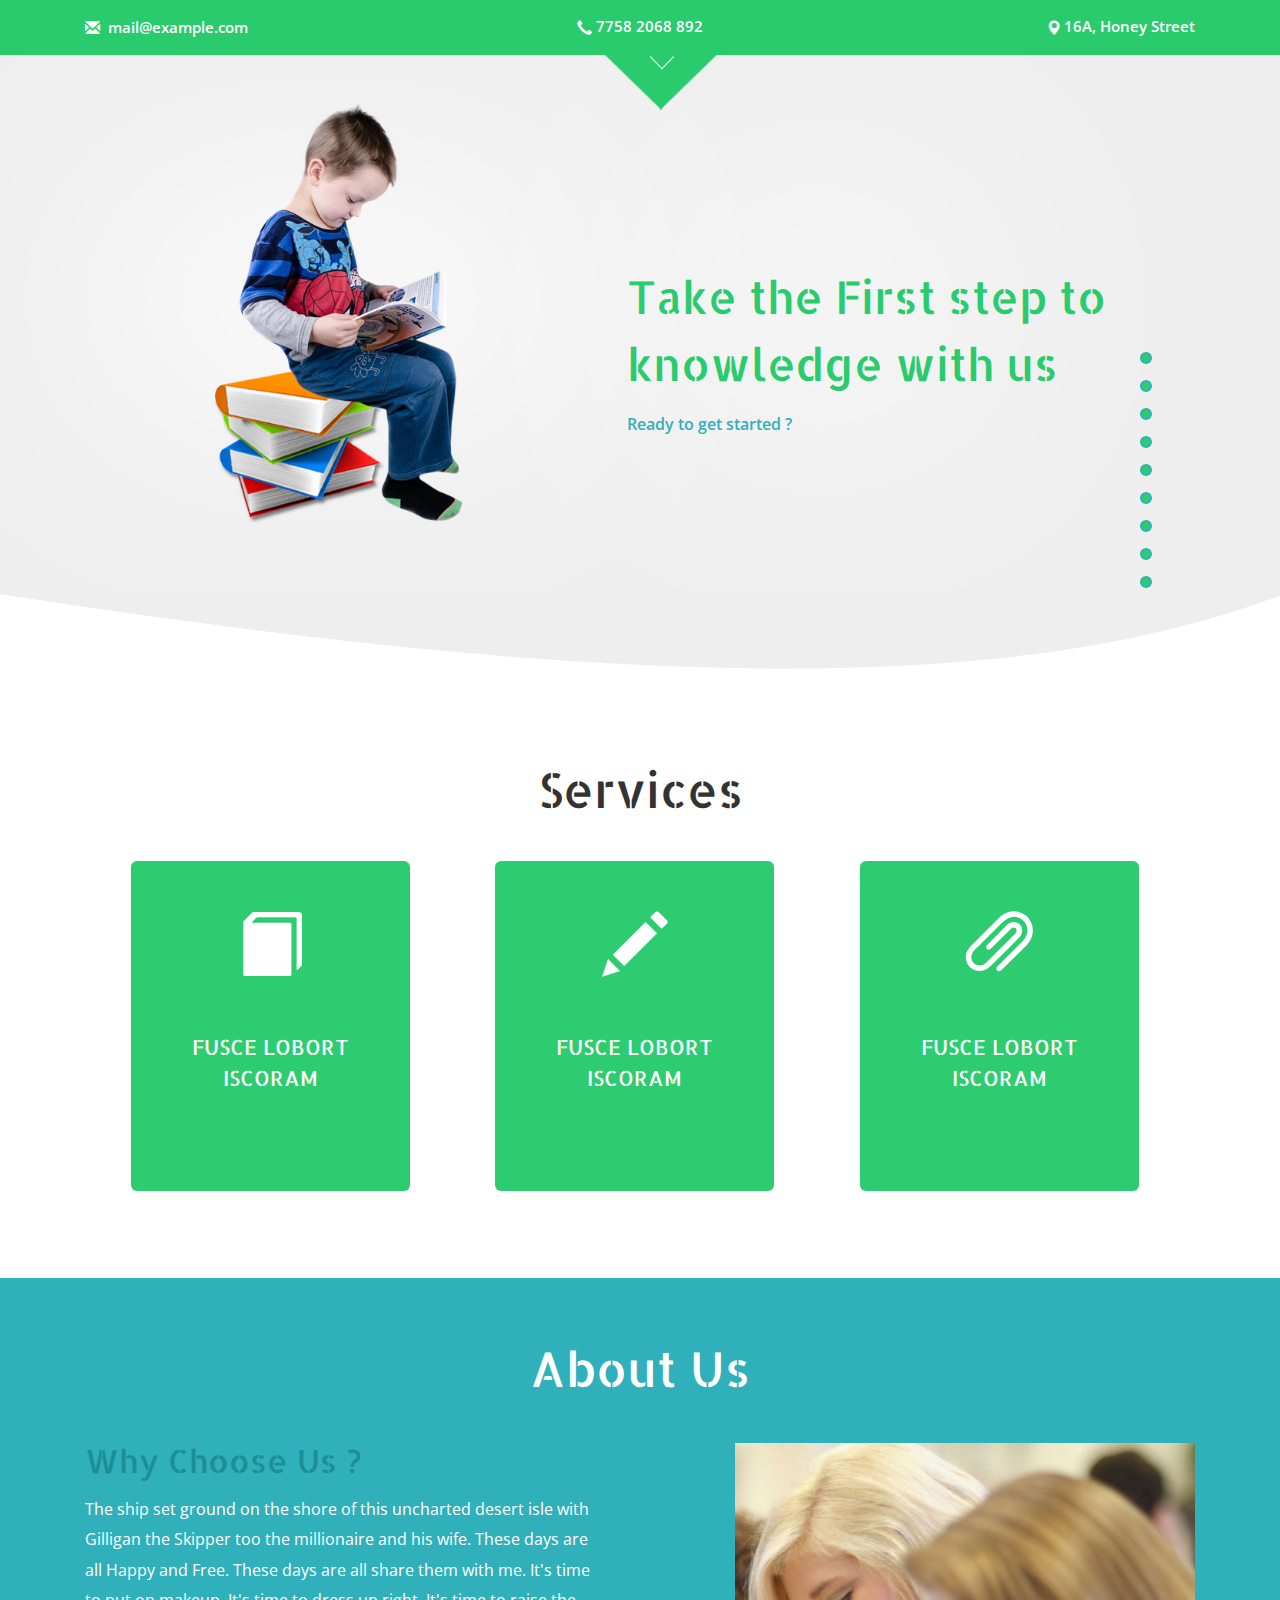
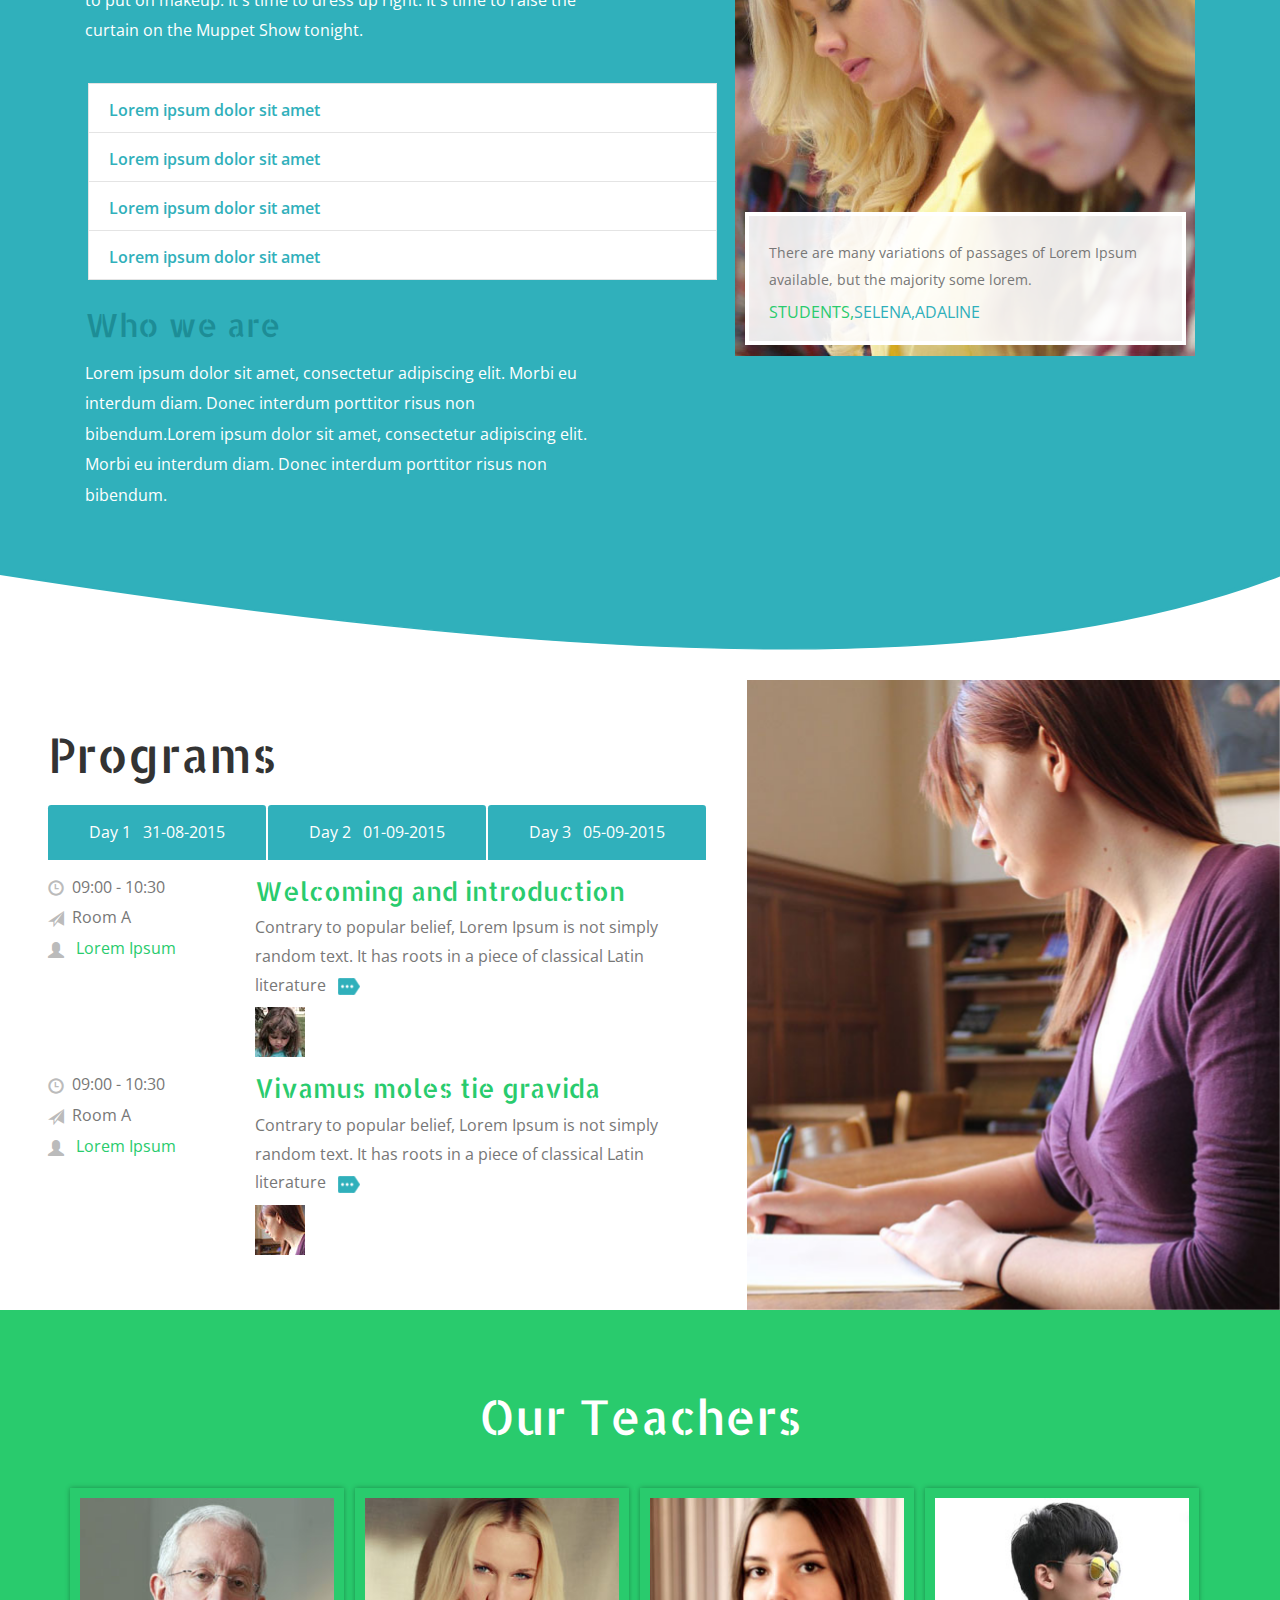
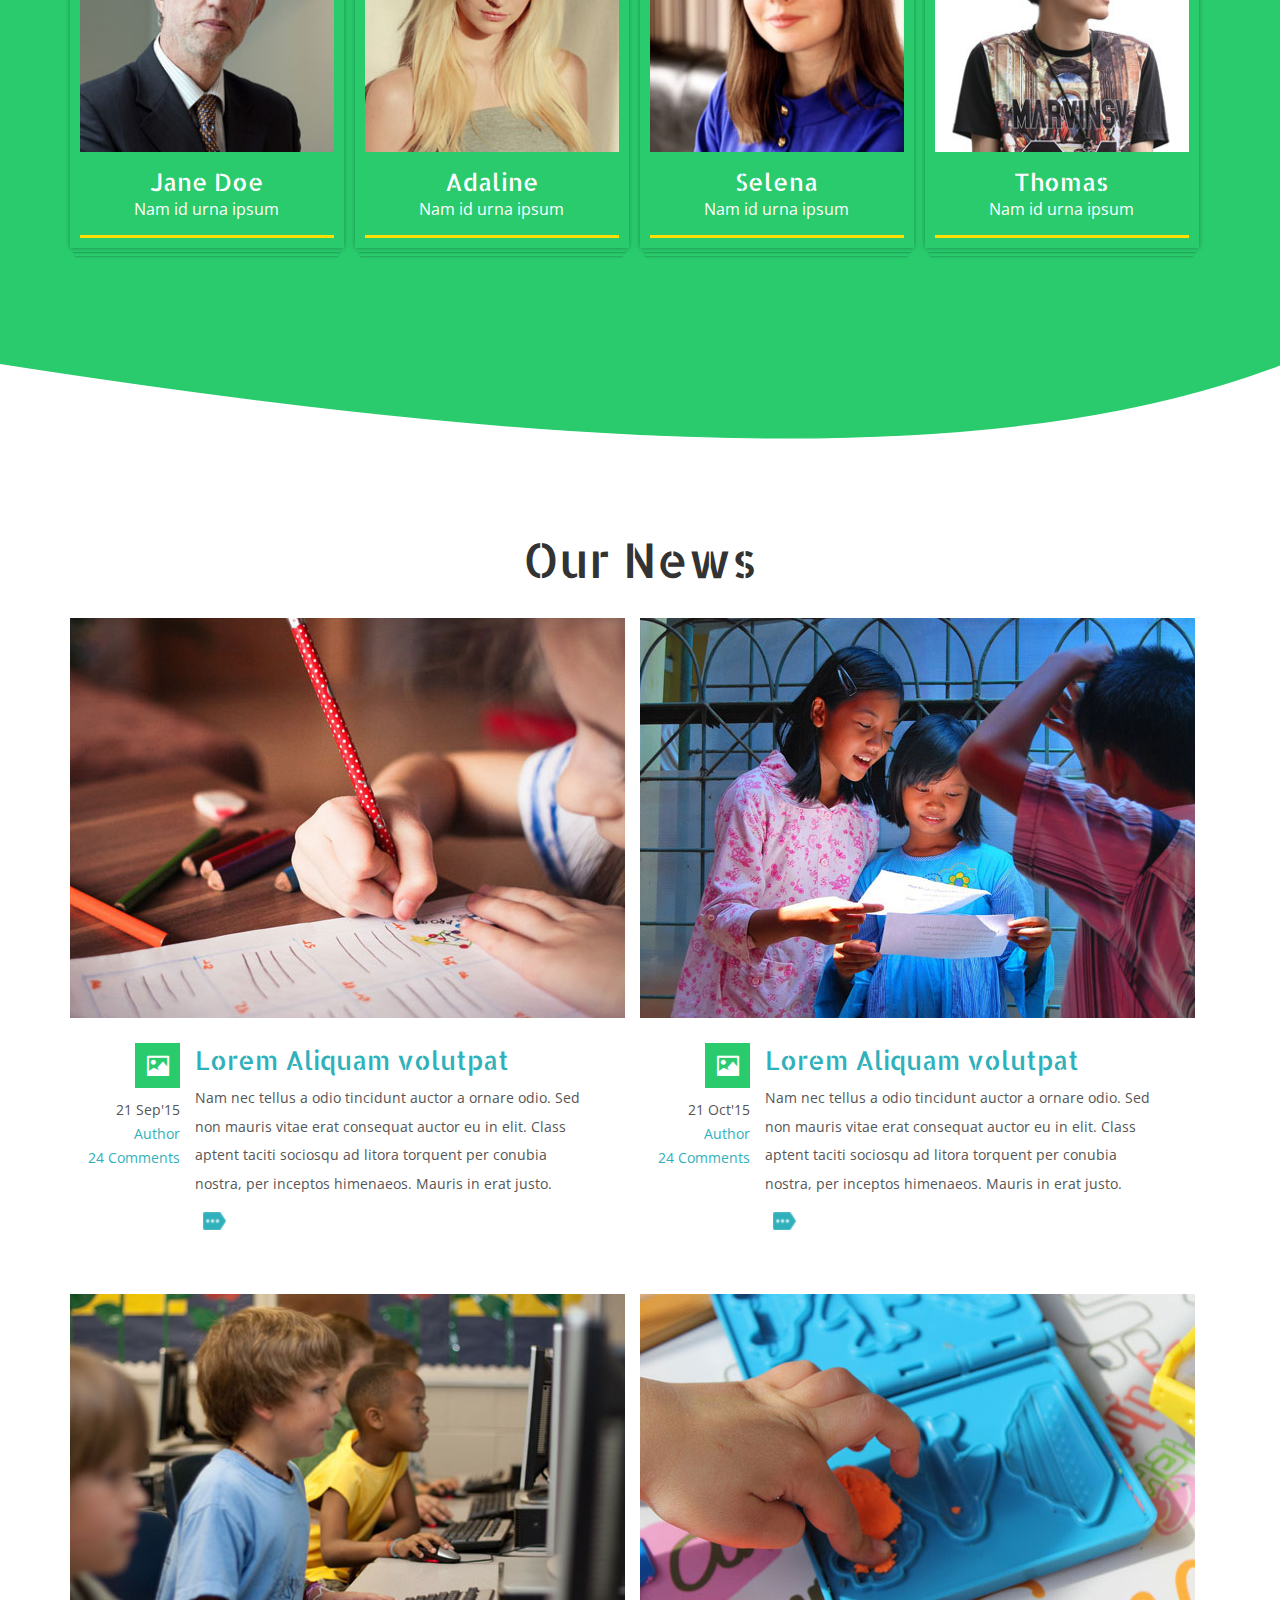
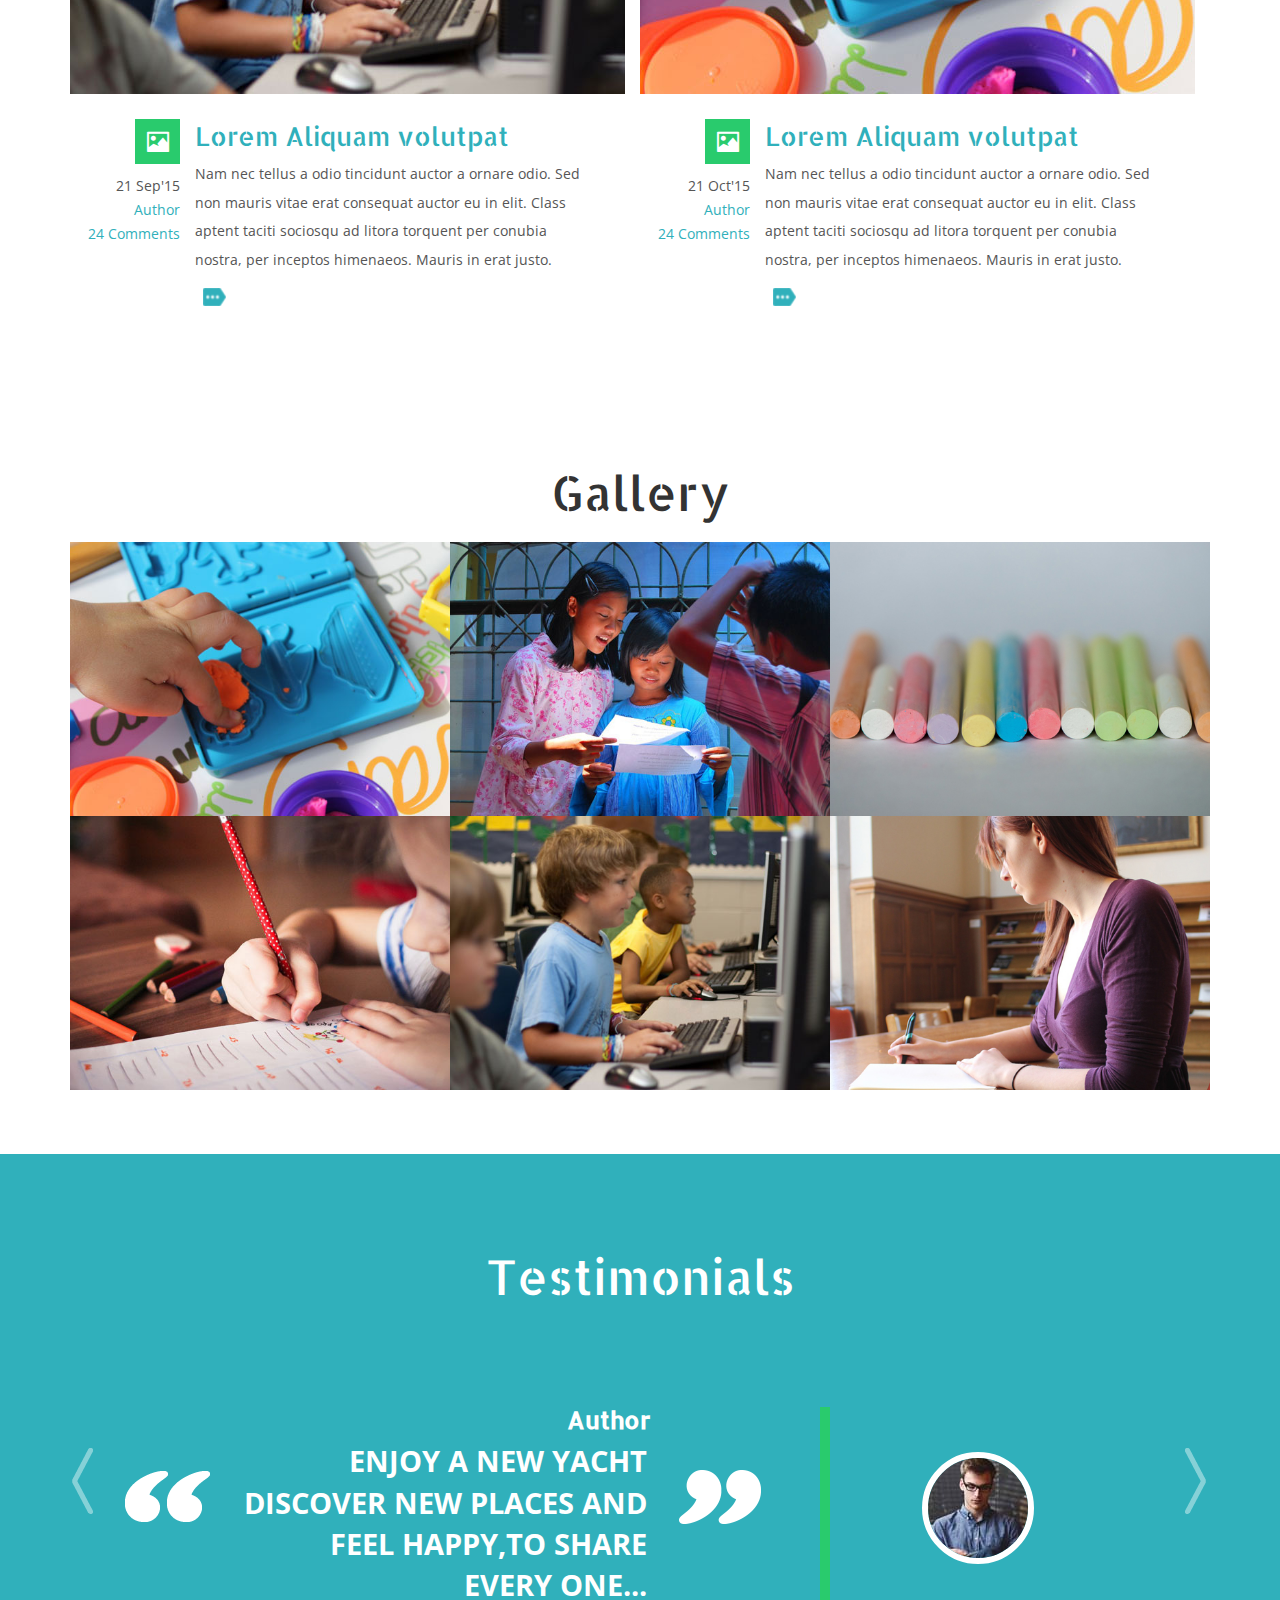
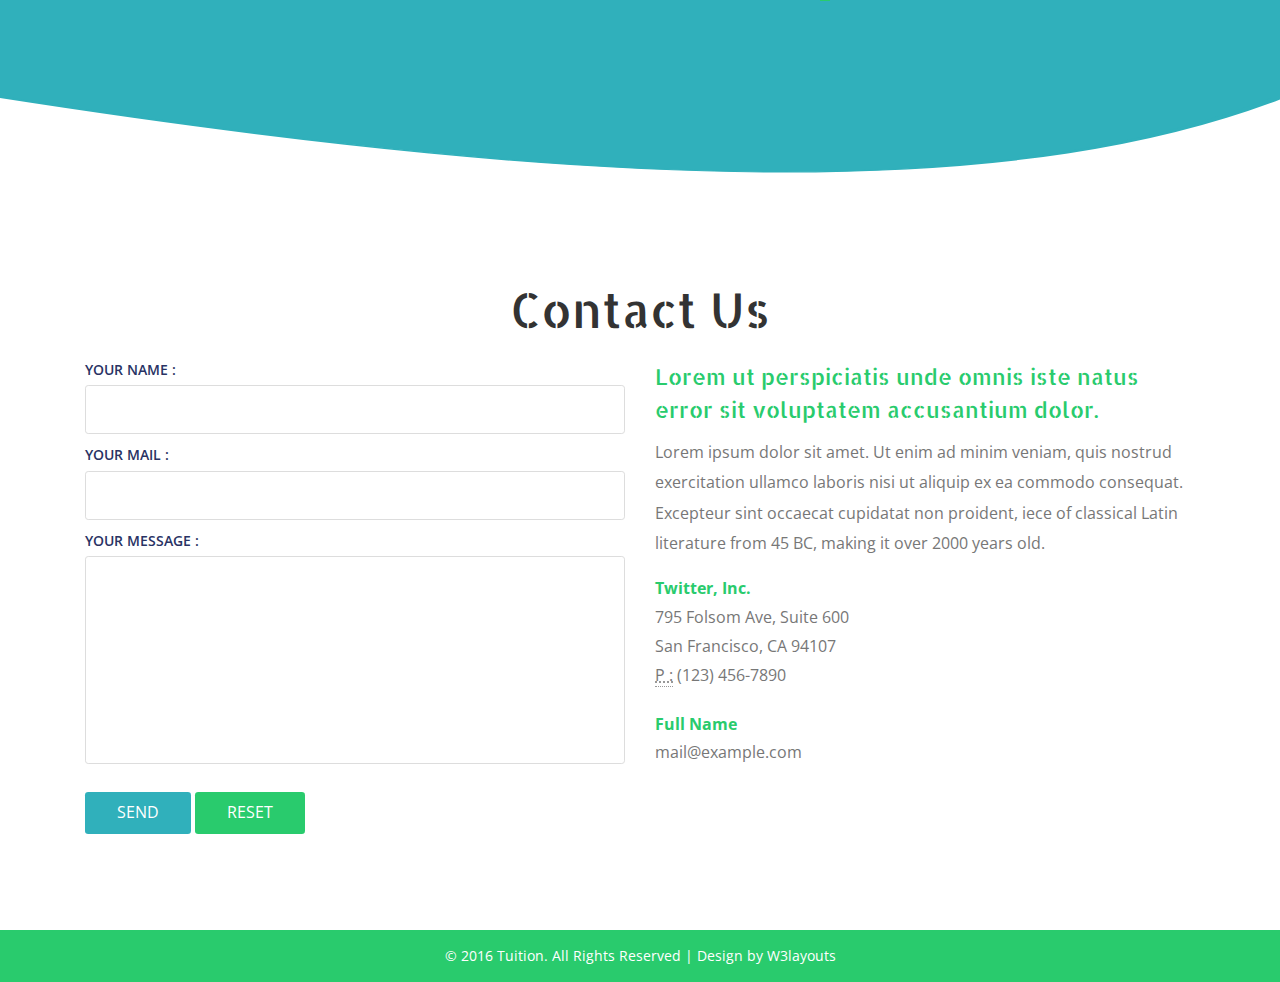
==== index.html @ 8b69f587 "Initial Commit" ====
<!--
Author: W3layouts
Author URL: http://w3layouts.com
License: Creative Commons Attribution 3.0 Unported
License URL: http://creativecommons.org/licenses/by/3.0/
-->
<!DOCTYPE HTML>
<html>
<head>
<title>Tuition a Education Category Flat Bootstrap Responsive Website Template | Home :: w3layouts</title>
<meta name="viewport" content="width=device-width, initial-scale=1">
<meta http-equiv="Content-Type" content="text/html; charset=utf-8" />
<meta name="keywords" content="Tuition Responsive web template, Bootstrap Web Templates, Flat Web Templates, Android Compatible web template, 
Smartphone Compatible web template, free webdesigns for Nokia, Samsung, LG, SonyEricsson, Motorola web design" />
<script type="application/x-javascript"> addEventListener("load", function() { setTimeout(hideURLbar, 0); }, false); function hideURLbar(){ window.scrollTo(0,1); } </script>
<link href="css/bootstrap.css" rel='stylesheet' type='text/css' />
<!-- Custom Theme files -->
<link href="css/style.css" rel='stylesheet' type='text/css' />	
<link href="css/swipebox.css" rel='stylesheet' type='text/css' />
<script src="js/jquery-1.11.1.min.js"></script>
<script src="js/bootstrap.min.js"></script>
<script type="text/javascript" src="js/move-top.js"></script>
<script type="text/javascript" src="js/easing.js"></script>
<link href='//fonts.googleapis.com/css?family=Open+Sans:400,600,700' rel='stylesheet' type='text/css'>
<!--/script-->
<script src="js/modernizr.custom.97074.js"></script>

<script type="text/javascript">
			jQuery(document).ready(function($) {
				$(".scroll").click(function(event){		
					event.preventDefault();
					$('html,body').animate({scrollTop:$(this.hash).offset().top},900);
				});
			});
</script>
	<!--script-->
<script src="js/jquery.swipebox.min.js"></script> 
					<script type="text/javascript">
						jQuery(function($) {
							$(".swipebox").swipebox();
						});
					</script>


</head>
<body>
	<!--header-->
	          <ul class="side_nav">
							<li><a class="active scroll" href="#home"></a></li>
							<li><a class="scroll" href="#services"></a></li>
								<li><a class="scroll" href="#about"></a></li>
								<li><a class="scroll" href="#program"></a></li>
								<li><a class="scroll" href="#team"></a></li>
								<li><a class="scroll" href="#new"></a></li>
								<li><a class="scroll" href="#gallery"></a></li>
								<li><a class="scroll" href="#test"></a></li>
								<li><a class="scroll" href="#contact"></a></li>
					</ul>

	<div class="header-section" id="home">
		<div class="header-top">
		     <div class="container">
			   <div class="inner-head">
			     <p class="col-md-4 mail"><i class="glyphicon glyphicon-envelope"></i><a href="mailto:info@example.com">mail@example.com</a></p>
			     <p class="col-md-4 phone"><i class="glyphicon glyphicon-earphone"></i> 7758 2068 892</p>
			     <p class="col-md-4 location"><i class="glyphicon glyphicon-map-marker"></i>16A, Honey Street</p>
				   <div class="clearfix"></div>
               </div>
             </div>
			 <div class="down"><a class="scroll" href="#about"><img src="images/down.png" alt=""/></a></div>
       </div>
			<!--logo-->
		</div>
		<!--banner-->
       <div class="banner">
			<div class="banner-top">
			   <h3>Take the First step
			   to knowledge with us </h3>
			   <a class="ready" href="#">Ready to get started ? </a>
		    </div>
	   </div>
   <svg id="curveDownColor" xmlns="http://www.w3.org/2000/svg" version="1.1" width="100%" height="100" viewBox="0 0 100 100" preserveAspectRatio="none">
				<path d="M0 0 C 50 100 80 100 100 0 Z"></path>
			</svg>
   <!--start-services-->
	<div class="services" id="services">
	 	  <div class="container">
		  <h3 class="tittle">Services </h3>
	 		<div class="box2">
	 		   <div class="col-md-4 s-1"><a href="#">
	 		   	<div class="view view-fifth">
                      <i class="glyphicon glyphicon-book"></i>
                    <div class="mask">
                        <h4>Vivamus moles tie gravida turpis</h4>
                        <p>A wonderful serenity has taken possession of my entire soul,  I enjoy with my whole heart.</p>
                         <p class="p2">A wonderful serenity has taken possession of my entire soul, I enjoy with my whole heart.</p>
                     </div>
                    <h3>Fusce lobort<br> iscoram</h3>
				    </div>
				  </a>

				</div>
		<div class="col-md-4 s-2"><a href="#">
	 		   	<div class="view view-fifth">
                      <i class="glyphicon glyphicon-pencil"></i>
                    <div class="mask">
                        <h4>Vivamus moles tie gravida turpis</h4>
                        <p>A wonderful serenity has taken possession of my entire soul,  I enjoy with my whole heart.</p>
                         <p class="p2">A wonderful serenity has taken possession of my entire soul, I enjoy with my whole heart.</p>
                     </div>
                    <h3>Fusce lobort<br> iscoram</h3>
				    </div>
				  </a>

				</div>
			  <div class="col-md-4 s-3"><a href="#">
	 		   	<div class="view view-fifth">
                     <i class="glyphicon glyphicon-paperclip"></i>
                    <div class="mask">
                        <h4>Vivamus moles tie gravida turpis</h4>
                        <p>A wonderful serenity has taken possession of my entire soul,  I enjoy with my whole heart.</p>
                         <p class="p2">A wonderful serenity has taken possession of my entire soul, I enjoy with my whole heart.</p>
                     </div>
                    <h3>Fusce lobort<br> iscoram</h3>
				    </div>
				  </a>

				</div>
				<div class="clearfix"></div>
		     </div>
	 	    </div>
	 	</div>
	<!--end-about-->
	<!--about-->
<!--about-->
	   <div class="about" id="about">
		     <div class="container">
			 	<h3 class="tittle ab">About Us</h3>
				 <div class="about-top">
				     <div class="col-md-7 info">
					    <h5>Why Choose Us ?</h5>
						  <p>The ship set ground on the shore of this uncharted desert isle with Gilligan the Skipper too the millionaire and his wife. These days are all Happy and Free. These days are all share them with me. It's time to put on makeup. It's time to dress up right. It's time to raise the curtain on the Muppet Show tonight.</p>
					     <section class="ac-container">
									<div>
										<input id="ac-1" name="accordion-1" type="checkbox" />
										<label for="ac-1">Lorem ipsum dolor sit amet</label>
										<article class="ac-small">
											<p>Well, the way they make shows is, they make one show. That show's called a pilot. Then they show that show to the people who make shows, and on the strength of that one show they decide if they're going to make more shows.</p>
										</article>
									</div>
									<div>
										<input id="ac-2" name="accordion-1" type="checkbox" />
										<label for="ac-2">Lorem ipsum dolor sit amet</label>
										<article class="ac-medium">
											<p>Like you, I used to think the world was this great place where everybody lived by the same standards I did, then some kid with a nail showed me I was living in his world, a world where chaos rules not order, a world where righteousness is not rewarded. That's Cesar's world, and if you're not willing to play by his rules, then you're gonna have to pay the price. </p>
										</article>
									</div>
									<div>
										<input id="ac-3" name="accordion-1" type="checkbox" />
										<label for="ac-3">Lorem ipsum dolor sit amet</label>
										<article class="ac-large">
											<p>You think water moves fast? You should see ice. It moves like it has a mind. Like it knows it killed the world once and got a taste for murder. After the avalanche, it took us a week to climb out. Now, I don't know exactly when we turned on each other, but I know that seven of us survived the slide... and only five made it out. Now we took an oath, that I'm breaking now. We said we'd say it was the snow that killed the other two, but it wasn't. Nature is lethal but it doesn't hold a candle to man. </p>
										</article>
									</div>
									<div>
										<input id="ac-4" name="accordion-1" type="checkbox" />
										<label for="ac-4">Lorem ipsum dolor sit amet</label>
										<article class="ac-large">
											<p>You see? It's curious. Ted did figure it out - time travel. And when we get back, we gonna tell everyone. How it's possible, how it's done, what the dangers are. But then why fifty years in the future when the spacecraft encounters a black hole does the computer call it an 'unknown entry event'? Why don't they know? If they don't know, that means we never told anyone. And if we never told anyone it means we never made it back. Hence we die down here. Just as a matter of deductive logic. </p>
										</article>
									</div>
								</section>

								<div class="ab-bottom">
								   <h5>Who we are</h5>
								   <p>Lorem ipsum dolor sit amet, consectetur adipiscing elit. Morbi eu interdum diam. Donec interdum porttitor risus non bibendum.Lorem ipsum dolor sit amet, consectetur adipiscing elit. Morbi eu interdum diam. Donec interdum porttitor risus non bibendum.</p>
								</div>
								 
					   </div>
				       <div class="col-md-5 ab-text">
					     <img src="images/ab.jpg" alt=""/>
						 <div class="quote-author-info padding5"><p>There are many variations of passages of Lorem Ipsum available, but the majority some lorem.</p>
						<div class="author-title"><span class="author-designation">Students,</span>Selena,Adaline</div>
						</div>
					   </div>
                       <div class="clearfix"></div>
					</div>
									
				 </div>
			 </div>
	<!--//about-->

			   <svg id="curveDownColor1" xmlns="http://www.w3.org/2000/svg" version="1.1" width="100%" height="100" viewBox="0 0 100 100" preserveAspectRatio="none">
				<path  d="M0 0 C 50 100 80 100 100 0 Z"></path>
			</svg>
			<!--//about-->
		<!--programs-->
 <div class="programs" id="program">
            <div class="col-md-7 grid_1_left">
              <h3 class="tittle pro">Programs</h3>
		      <div class="but_list">
		       <div class="bs-example bs-example-tabs" role="tabpanel" data-example-id="togglable-tabs">
				<ul id="myTab" class="nav nav-tabs nav-tabs1" role="tablist">
				  <li role="presentation" class="active"><a href="#home" id="home-tab" role="tab" data-toggle="tab" aria-controls="home" aria-expanded="true">Day 1&nbsp;&nbsp;&nbsp;31-08-2015</a></li>
				  <li role="presentation"><a href="#profile" role="tab" id="profile-tab" data-toggle="tab" aria-controls="profile">Day 2&nbsp;&nbsp;&nbsp;01-09-2015</a></li>
				  <li role="presentation"><a href="#profile1" role="tab" id="profile-tab1" data-toggle="tab" aria-controls="profile1">Day 3&nbsp;&nbsp;&nbsp;05-09-2015</a></li>
				</ul>
			<div id="myTabContent" class="tab-content">
			  <div role="tabpanel" class="tab-pane fade in active" id="home" aria-labelledby="home-tab">
			    <div class="events_box">
			    	<div class="event_left"><div class="event_left-item">
			    		<div class="icon_2"><i class="glyphicon glyphicon-time"></i>09:00 - 10:30</div>
			    		<div class="icon_2"><i class="glyphicon glyphicon-send"></i>Room A</div>
			    		<div class="icon_2">
			    		  <div class="speaker">
			    			  <i class="glyphicon glyphicon-user"></i>
			    			  <div class="speaker_item">
			    			     <a href="#">Lorem Ipsum</a>
			    			  </div>
			    			  <div class="clearfix"></div></div>
			    		  </div>
			    		</div>
			    	</div>
			    	<div class="event_right">
			    		  <h3><a href="#">Welcoming and introduction</a></h3>
						  <p>Contrary to popular belief, Lorem Ipsum is not simply random text. It has roots in a piece of classical Latin literature <a class="button" href="#"><img src="images/read.png" alt=""></a></p>
						  <img src="images/t7.jpg" class="img-responsive" alt=""/>	
		    	    </div>
		    	    <div class="clearfix"></div>
			   </div>
			   <div class="events_box">
			    	<div class="event_left"><div class="event_left-item">
			    		<div class="icon_2"><i class="glyphicon glyphicon-time"></i>09:00 - 10:30</div>
			    		<div class="icon_2"><i class="glyphicon glyphicon-send"></i>Room A</div>
			    		<div class="icon_2">
			    		  <div class="speaker">
			    			  <i class="glyphicon glyphicon-user"></i>
			    			  <div class="speaker_item">
			    			     <a href="#">Lorem Ipsum</a>
			    			  </div>
			    			  <div class="clearfix"></div></div>
			    		  </div>
			    		</div>
			    	</div>
			    	<div class="event_right">
			    		  <h3><a href="#">Vivamus moles tie gravida</a></h3>
						  <p>Contrary to popular belief, Lorem Ipsum is not simply random text. It has roots in a piece of classical Latin literature <a class="button" href="#"><img src="images/read.png" alt=""></a></p>
						  <img src="images/t9.jpg" class="img-responsive" alt=""/>	
		    	    </div>
		    	    <div class="clearfix"></div>
			   </div>
			  </div>
			  <div role="tabpanel" class="tab-pane fade" id="profile" aria-labelledby="profile-tab">
			    <div class="events_box">
			    	<div class="event_left"><div class="event_left-item">
			    		<div class="icon_2"><i class="glyphicon glyphicon-time"></i>09:00 - 10:30</div>
			    		<div class="icon_2"><i class="glyphicon glyphicon-send"></i>Room A</div>
			    		<div class="icon_2">
			    		  <div class="speaker">
			    			  <i class="glyphicon glyphicon-user"></i>
			    			  <div class="speaker_item">
			    			     <a href="#">Lorem Ipsum</a>
			    			  </div>
			    			  <div class="clearfix"></div></div>
			    		  </div>
			    		</div>
			    	</div>
			    	<div class="event_right">
			    		  <h3><a href="#">Contrary to popular belief</a></h3>
						  <p>Contrary to popular belief, Lorem Ipsum is not simply random text. It has roots in a piece of classical Latin literature <a class="button" href="#"><img src="images/read.png" alt=""></a></p>
						  <img src="images/t9.jpg" class="img-responsive" alt=""/>	
		    	    </div>
		    	    <div class="clearfix"></div>
			   </div>
			   <div class="events_box">
			    	<div class="event_left"><div class="event_left-item">
			    		<div class="icon_2"><i class="glyphicon glyphicon-time"></i>09:00 - 10:30</div>
			    		<div class="icon_2"><i class="glyphicon glyphicon-send"></i>Room A</div>
			    		<div class="icon_2">
			    		  <div class="speaker">
			    			  <i class="glyphicon glyphicon-user"></i>
			    			  <div class="speaker_item">
			    			     <a href="#">Lorem Ipsum</a>
			    			  </div>
			    			  <div class="clearfix"></div></div>
			    		  </div>
			    		</div>
			    	</div>
			    	<div class="event_right">
			    		  <h3><a href="#">Lorem Ipsum is not simply</a></h3>
						  <p>Contrary to popular belief, Lorem Ipsum is not simply random text. It has roots in a piece of classical Latin literature <a class="button" href="#"><img src="images/read.png" alt=""></a></p>
						  <img src="images/t7.jpg" class="img-responsive" alt=""/>	
		    	    </div>
		    	    <div class="clearfix"></div>
			   </div>
			</div>
			<div role="tabpanel" class="tab-pane fade" id="profile1" aria-labelledby="profile-tab1">
			    <div class="events_box">
			    	<div class="event_left"><div class="event_left-item">
			    		<div class="icon_2"><i class="glyphicon glyphicon-time"></i>09:00 - 10:30</div>
			    		<div class="icon_2"><i class="glyphicon glyphicon-send"></i>Room A</div>
			    		<div class="icon_2">
			    		  <div class="speaker">
			    			  <i class="glyphicon glyphicon-user"></i>
			    			  <div class="speaker_item">
			    			     <a href="#">Lorem Ipsum</a>
			    			  </div>
			    			  <div class="clearfix"></div></div>
			    		  </div>
			    		</div>
			    	</div>
			    	<div class="event_right">
			    		  <h3><a href="#">Welcoming and introduction</a></h3>
						  <p>Contrary to popular belief, Lorem Ipsum is not simply random text. It has roots in a piece of classical Latin literature <a class="button" href="#"><img src="images/read.png" alt=""></a></p>
						  <img src="images/t7.jpg" class="img-responsive" alt=""/>	
		    	    </div>
		    	    <div class="clearfix"></div>
			   </div>
			   <div class="events_box">
			    	<div class="event_left"><div class="event_left-item">
			    		<div class="icon_2"><i class="glyphicon glyphicon-time"></i>09:00 - 10:30</div>
			    		<div class="icon_2"><i class="glyphicon glyphicon-send"></i>Room A</div>
			    		<div class="icon_2">
			    		  <div class="speaker">
			    			  <i class="glyphicon glyphicon-user"></i>
			    			  <div class="speaker_item">
			    			     <a href="#">Lorem Ipsum</a>
			    			  </div>
			    			  <div class="clearfix"></div></div>
			    		  </div>
			    		</div>
			    	</div>
			    	<div class="event_right">
			    		  <h3><a href="#">Contrary to popular belief</a></h3>
						  <p>Contrary to popular belief, Lorem Ipsum is not simply random text. It has roots in a piece of classical Latin literature <a class="button" href="#"><img src="images/read.png" alt=""></a></p>
						  <img src="images/t9.jpg" class="img-responsive" alt=""/>	
		    	    </div>
		    	    <div class="clearfix"></div>
			    </div>
			   </div>
		     </div>
		    </div>
		   </div>
      </div>
            <div class="col-md-5 news">
             </div>
 
      <div class="clearfix"> </div>
    </div>
<!--team-starts-->
	<div class="team" id="team">
		<div class="container">
				<h3 class="tittle ab">Our Teachers</h3>
			<div class="team-bottom">
				<div class="col-md-3 team-left">
					<a href="#">
						<img src="images/l1.jpg" alt="">
						<div class="captn">
							<h4>Jane Doe</h4>
							<p>Nam id urna ipsum</p>
						</div>
						<div class="team-text">
							<h5>Jane Doe</h5>
							<p>Nam id urna ipsum</p>
						</div>
					</a>					
				</div>
				<div class="col-md-3 team-left ">
					<a href="#">
						<img src="images/l2.jpg" alt="">
						<div class="captn">
							<h4>Adaline</h4>
							<p>Nam id urna ipsum</p>
						</div>
						<div class="team-text">
							<h5>Adaline</h5>
							<p>Nam id urna ipsum</p>
						</div>
					</a>					
				</div>
				<div class="col-md-3 team-left ">
					<a href="#">
						<img src="images/l3.jpg" alt="">
						<div class="captn">
							<h4>Selena</h4>
							<p>Nam id urna ipsum</p>
						</div>
						<div class="team-text">
							<h5>Selena</h5>
							<p>Nam id urna ipsum</p>
						</div>
					</a>					
				</div>
				<div class="col-md-3 team-left ">
					<a href="#">
						<img src="images/l4.jpg" alt="">
						<div class="captn">
							<h4>Thomas</h4>
							<p>Nam id urna ipsum</p>
						</div>
						<div class="team-text">
							<h5>Thomas</h5>
							<p>Nam id urna ipsum</p>
						</div>
					</a>					
				</div>
				<div class="clearfix"></div>
			</div>
		</div>
	</div>
	   <svg id="curveDownColor2" xmlns="http://www.w3.org/2000/svg" version="1.1" width="100%" height="100" viewBox="0 0 100 100" preserveAspectRatio="none">
				<path  d="M0 0 C 50 100 80 100 100 0 Z"></path>
			</svg>
	<!--//team-end-->
<!--start-news-->
		<div class="news-main" id="new">
		    <div class="container">
				<h3 class="tittle two">Our News</h3>
			 <div class="news-article">
			  <div class="col-md-6 article-post">
				<a href="#" ><img src="images/n1.jpg" alt="img07"/></a>
				<div class="col-md-3 post-meta">
					<div class="meta-icon">
						<div class="pic">
						 	  <a href="#" ><i class="glyphicon glyphicon-picture"></i></a>
						</div>
					</div>
					<ul class="ad-info">
					     <li>21 Sep'15</li>
						 <li> <a href="#">Author</a></li>
						 <li> <a href="#">24 Comments</a></li>
					</ul>
					<div class="clearfix"> </div>
				  </div>
				<div class="col-md-9 post-details">
					<a href="#"><h3>Lorem Aliquam volutpat</h3></a>
					<p>Nam nec tellus a odio tincidunt auctor a ornare odio. Sed non  mauris vitae erat consequat auctor eu in elit. Class aptent taciti sociosqu ad litora torquent per conubia nostra, per inceptos himenaeos. Mauris in erat justo.</p>
					<div class="read">
						<a class="button" href="#"><img src="images/read.png" alt="" /></a>
					</div>

				</div>
				<!--post-details-->	
				<div class="clearfix"> </div>
				</div>	
				 <div class="col-md-6 article-post">
				<a href="#" ><img src="images/n2.jpg" alt="img07"/></a>
				<div class="col-md-3 post-meta">
					<div class="meta-icon">
						<div class="pic">
						 	<a href="#" ><i class="glyphicon glyphicon-picture"></i></a>
						</div>
					</div>
					<ul class="ad-info">
					     <li>21 Oct'15</li>
						 <li> <a href="#">Author</a></li>
						 <li> <a href="#">24 Comments</a></li>
					</ul>
					<div class="clearfix"> </div>
				  </div>
				<div class="col-md-9 post-details">
					<a href="#"><h3>Lorem Aliquam volutpat</h3></a>
					<p>Nam nec tellus a odio tincidunt auctor a ornare odio. Sed non  mauris vitae erat consequat auctor eu in elit. Class aptent taciti sociosqu ad litora torquent per conubia nostra, per inceptos himenaeos. Mauris in erat justo.</p>
					<div class="read">
						<a class="button" href="#"><img src="images/read.png" alt="" /></a>
					</div>

				</div>
				<!--post-details-->	
				<div class="clearfix"> </div>
				</div>	
			    <div class="clearfix"> </div>				
			</div>
				 <div class="news-article second">
			  <div class="col-md-6 article-post">
				<a href="#" ><img src="images/n3.jpg" alt="img07"/></a>
				<div class="col-md-3 post-meta">
					<div class="meta-icon">
						<div class="pic">
						 	  <a href="#" ><i class="glyphicon glyphicon-picture"></i></a>
						</div>
					</div>
					<ul class="ad-info">
					     <li>21 Sep'15</li>
						 <li> <a href="#">Author</a></li>
						 <li> <a href="#">24 Comments</a></li>
					</ul>
					<div class="clearfix"> </div>
				  </div>
				<div class="col-md-9 post-details">
					<a href="#"><h3>Lorem Aliquam volutpat</h3></a>
					<p>Nam nec tellus a odio tincidunt auctor a ornare odio. Sed non  mauris vitae erat consequat auctor eu in elit. Class aptent taciti sociosqu ad litora torquent per conubia nostra, per inceptos himenaeos. Mauris in erat justo.</p>
					<div class="read">
						<a class="button" href="#"><img src="images/read.png" alt="" /></a>
					</div>

				</div>
				<!--post-details-->	
				<div class="clearfix"> </div>
				</div>	
				 <div class="col-md-6 article-post">
				<a href="#" ><img src="images/n4.jpg" alt="img07"/></a>
				<div class="col-md-3 post-meta">
					<div class="meta-icon">
						<div class="pic">
						 	<a href="#" ><i class="glyphicon glyphicon-picture"></i></a>
						</div>
					</div>
					<ul class="ad-info">
					     <li>21 Oct'15</li>
						 <li> <a href="#">Author</a></li>
						 <li> <a href="#">24 Comments</a></li>
					</ul>
					<div class="clearfix"> </div>
				  </div>
				<div class="col-md-9 post-details">
					<a href="#"><h3>Lorem Aliquam volutpat</h3></a>
					<p>Nam nec tellus a odio tincidunt auctor a ornare odio. Sed non  mauris vitae erat consequat auctor eu in elit. Class aptent taciti sociosqu ad litora torquent per conubia nostra, per inceptos himenaeos. Mauris in erat justo.</p>
					<div class="read">
						<a class="button" href="#"><img src="images/read.png" alt="" /></a>
					</div>

				</div>
				<!--post-details-->	
				<div class="clearfix"> </div>
				</div>	
			    <div class="clearfix"> </div>				
			</div>
		</div>
	</div>
<!--start-gallery-->
<div class="gallery" id="gallery">
	<div class="container">
		       <h3 class="tittle">Gallery</h3>
			<div class="top-gallery">
				<div class="col-md-4 gallery-grid gallery1">
					<a href="images/n4.jpg" class="swipebox"><img src="images/n4.jpg" class="img-responsive" alt="/">
						<div class="textbox">
							<h4>Tuition</h4>
							<p>Welcome</p>
							
						</div>
				</a>
				</div>
				<div class="col-md-4 gallery-grid gallery1">
					<a href="images/n3.jpg" class="swipebox"><img src="images/n2.jpg" class="img-responsive" alt="/">
						<div class="textbox">
							<h4>Tuition</h4>
							<p>Welcome</p>
						
						</div>
				</a>
				</div>
				<div class="col-md-4 gallery-grid gallery1">
					<a href="images/n5.jpg" class="swipebox"><img src="images/n5.jpg" class="img-responsive" alt="/">
						<div class="textbox">
							<h4>Tuition</h4>
							<p>Welcome</p>
							
						</div>
				</a>
				</div>
				<div class="col-md-4 gallery-grid gallery1">
					<a href="images/n1.jpg" class="swipebox"><img src="images/n1.jpg" class="img-responsive" alt="/">
						<div class="textbox">
							<h4>Tuition</h4>
							<p>Welcome</p>
							
						</div>
				</a>
				</div>
				<div class="col-md-4 gallery-grid gallery1">
					<a href="images/n3.jpg" class="swipebox"><img src="images/n3.jpg" class="img-responsive" alt="/">
						<div class="textbox">
							<h4>Tuition</h4>
							<p>Welcome</p>
							
						</div>
					</a>
				</div>
				<div class="col-md-4 gallery-grid gallery1">
					<a href="images/n6.jpg" class="swipebox"><img src="images/n6.jpg" class="img-responsive" alt="/">
						<div class="textbox">
							<h4>Tuition</h4>
							<p>Welcome</p>
					   </div>
				   </a>
				</div>
				<div class="clearfix"> </div>
			</div>
		</div>	
	</div>
	<!--//gallery-->
<!--start-testimonial-->
		<div class="testimonial" id="test">
	        <div class="container">
			   <h3 class="tittle ab">Testimonials</h3>
		      <div class="wmuSlider example1">
							   <div class="wmuSliderWrapper">
								   <article style="position: absolute; width: 100%; opacity: 0;">
								   	<div class="grid-matter-bottom">
								   		<div class="col-sm-8 testimonilal_left">
								   			<h3>Auth<span class="m_5">or</span></h3>
											<p><span class="quotes"> </span>Enjoy a New Yacht
											Discover New Places and
											Feel Happy,to Share  
											Every One...<span class="quote_down"></span></p>
										</div>
										<div class="col-sm-4">
										  <div class="testimonilal_right">
											<img class="img-responsive" src="images/c1.jpg" alt="" />
										  </div>
										</div>
										<div class="clearfix"> </div>
									 </div>
								 	</article>
								 	 <article style="position: absolute; width: 100%; opacity: 0;">
								 	   <div class="grid-matter-bottom">
								   		<div class="col-sm-8 testimonilal_left">
								   			<h3>Auth<span class="m_5">or</span></h3>
											<p><span class="quotes"> </span>Enjoy a New Yacht
											Discover New Places and
											Feel Happy,to Share  
											Every One...<span class="quote_down"></span></p>
										</div>
										<div class="col-sm-4">
										  <div class="testimonilal_right">
											<img class="img-responsive" src="images/c2.jpg" alt="" />
										  </div>
										</div>
										<div class="clearfix"> </div>
									 </div>
								 	</article>
								 	 <article style="position: absolute; width: 100%; opacity: 0;">
								 	 	<div class="grid-matter-bottom">
								   		<div class="col-sm-8 testimonilal_left">
								   			<h3>Auth<span class="m_5">or</span></h3>
										<p><span class="quotes"> </span>Enjoy a New Yacht
											Discover New Places and
											Feel Happy,to Share  
											Every One...<span class="quote_down"></span></p>
										</div>
										<div class="col-sm-4">
										  <div class="testimonilal_right">
											<img class="img-responsive" src="images/c1.jpg" alt="" />
										  </div>
										</div>
										<div class="clearfix"> </div>
									 </div>
								 	</article>
								 </div>
				         </div>
				            <script src="js/jquery.wmuSlider.js"></script> 
							  <script>
				       			$('.example1').wmuSlider();         
				   		     </script> 	           	         
		   </div>
    </div>

			   <svg id="curveDownColor1" xmlns="http://www.w3.org/2000/svg" version="1.1" width="100%" height="100" viewBox="0 0 100 100" preserveAspectRatio="none">
				<path  d="M0 0 C 50 100 80 100 100 0 Z"></path>
			</svg>
<!--contact -->
			 <div id="contact" class="contact">
				<div class="container">
				   <h3 class="tittle">Contact Us</h3>
					 <div class="col-md-6 box">
                          <!--contact-form-->
						<form>
							<p class="your-para">Your Name :</p>
							<input type="text" value="" onfocus="this.value='';" onblur="if (this.value == '') {this.value ='';}">
							<p class="your-para">Your Mail :</p>
							<input type="text" value="" onfocus="this.value='';" onblur="if (this.value == '') {this.value ='';}">
							<p class="your-para">Your Message :</p>
							<textarea cols="77" rows="6" onfocus="this.value='';" onblur="if (this.value == '') {this.value = '';}"></textarea>

                                <ul class="actions">
									<li><input type="submit" class="style1" value="Send" /></li>
									<li><input type="reset" class="style2" value="Reset" /></li>
								</ul>			
						   </form>
				        </div>
						 <div class="col-md-6 contact-info">
						       <h6>Lorem ut perspiciatis unde omnis iste natus error sit voluptatem accusantium dolor.</h6>
							   <p>Lorem ipsum dolor sit amet. Ut enim ad minim veniam, quis nostrud exercitation ullamco laboris nisi ut aliquip ex ea commodo consequat. Excepteur sint occaecat cupidatat non proident, iece of classical Latin literature from 45 BC, making it over 2000 years old.</p>
								<div class="con-text">
										<address>
								  <strong>Twitter, Inc.</strong><br>
								  795 Folsom Ave, Suite 600<br>
								  San Francisco, CA 94107<br>
								  <abbr title="Phone">P :</abbr> (123) 456-7890
								</address>
								<address>
								  <strong>Full Name</strong><br>
								  <a href="mailto:info@example.com">mail@example.com</a>
							   </address>

								</div>
							</div>
					   <div class="clearfix"> </div>
		           </div>
			    </div>
          <!--//contact-->

	   <div class="copy">
		   <p>&copy; 2016 Tuition. All Rights Reserved | Design by <a href="http://w3layouts.com/">W3layouts</a> </p>
	   </div>
	<!--start-smooth-scrolling-->
			<script type="text/javascript">
								jQuery(document).ready(function($) {
									$(".scroll").click(function(event){		
										event.preventDefault();
										$('html,body').animate({scrollTop:$(this.hash).offset().top},1000);
									});
								});
								</script>
							<!--start-smoth-scrolling-->
						<script type="text/javascript">
									$(document).ready(function() {
										/*
										var defaults = {
								  			containerID: 'toTop', // fading element id
											containerHoverID: 'toTopHover', // fading element hover id
											scrollSpeed: 1200,
											easingType: 'linear' 
								 		};
										*/
										
										$().UItoTop({ easingType: 'easeOutQuart' });
										
									});
								</script>
		<a href="#home" id="toTop" class="scroll" style="display: block;"> <span id="toTopHover" style="opacity: 1;"> </span></a>

</body>
</html>
---- css/style.css ----
/*--
Author: W3layouts
Author URL: http://w3layouts.com
License: Creative Commons Attribution 3.0 Unported
License URL: http://creativecommons.org/licenses/by/3.0/
--*/
html, body{
	font-family: 'Open Sans', sans-serif;
	font-size: 100%;
	background: #FFf;
}
body a,.grid_1,plan_1,plan_1.one,plan_1.two,i.icon1, i.icon2, i.icon3, i.icon4, i.icon5, i.icon6 {
	transition:0.5s all;
	-webkit-transition:0.5s all;
	-moz-transition:0.5s all;
	-o-transition:0.5s all;
	-ms-transition:0.5s all;
}
@font-face {
   font-family: 'AllertaStencil-Regular';
   src: url(../fonts/AllertaStencil-Regular.ttf)format('truetype');
}
a:hover{
 text-decoration:none;
}
input[type="button"],input[type="submit"],li.parallelogram{
	transition:0.5s all;
	-webkit-transition:0.5s all;
	-moz-transition:0.5s all;
	-o-transition:0.5s all;
	-ms-transition:0.5s all;
}
h1,h2,h3,h4,h5,h6{
	margin:0;
   font-family: 'AllertaStencil-Regular';
    font-weight: 400;
}	
p{
	margin:0;
	font-family: 'Open Sans', sans-serif;
}
ul{
	margin:0;
	padding:0;
}
label{
	margin:0;
}
.header-top {
     background-color: #404359;
}
ul.side_nav{
  position: fixed;
  right: 10%;
  top: 39%;
  z-index: 1;
}
ul.side_nav li{
display:block;
}
ul.side_nav li a{
	width:12px;
	height:12px;
	background: #2DCC70;
    border: 2px solid#30B0BB;
	border-radius:50%;
	-o-border-radius: 50%;
	-moz-border-radius: 50%;
	-webkit-border-radius: 50%;
	display:block;
	margin-bottom:1em;
}
ul.side_nav li a:hover{
	background:#53bed6;
	border:2px solid#53bed6;
}
.logo {
    float: left;
    background-color: #fff;
    padding: 2em 1em;
	width:34%;
}
.logo  a{
 display:block;
}
.logo a h1{
	    font-weight: 300;
    font-size: 4em;
    color: #404359;
    text-align: center
}
.logo a:hover{
	text-decoration: none;
}
.header-top {
    background-color:#29CB6D;
    padding: 1em 0;
	position:relative;
}
p.location,p.mail,p.phone{
    float: left;
    color: #fff;
    font-size: 0.95em;
		    font-weight: 600;
			    text-align: center;
}
p.location i,p.mail i,p.phone i{
 color:#fff;
}
p.mail a{
  color:#fff;
 font-size: 1em;
 margin:0 0.5em;
  vertical-align: middle;
}
i.glyphicon.glyphicon-map-marker {
    margin: 2px 3px;
}
p.location i, p.mail i, p.phone i {
    color: #fff;
}
.glyphicon {
    position: relative;
    top: 1px;
    display: inline-block;
    font-family: 'Glyphicons Halflings';
    font-style: normal;
    font-weight: normal;
    line-height: 1;
    -webkit-font-smoothing: antialiased;
    -moz-osx-font-smoothing: grayscale;
    vertical-align: middle;
}
.down {
       position: absolute;
    left: 46%;
    top: 96%;
	    z-index: 9999;
}
p.mail {
    text-align: left;
}
p.location {
    text-align: right;
}
/*--Slider--*/
#slider3,
#slider2,#slider4 {
  box-shadow: none;
  -moz-box-shadow: none;
  -webkit-box-shadow: none;
  margin: 0 auto;
}
.rslides_tabs {
  list-style: none;
  padding: 0;
  background: rgba(0,0,0,.25);
  box-shadow: 0 0 1px rgba(255,255,255,.3), inset 0 0 5px rgba(0,0,0,1.0);
  -moz-box-shadow: 0 0 1px rgba(255,255,255,.3), inset 0 0 5px rgba(0,0,0,1.0);
  -webkit-box-shadow: 0 0 1px rgba(255,255,255,.3), inset 0 0 5px rgba(0,0,0,1.0);
  font-size: 18px;
  list-style: none;
  margin: 0 auto 50px;
  max-width: 540px;
  padding: 10px 0;
  text-align: center;
  width: 100%;
}
.rslides_tabs li {
  display: inline;
  float: none;
  margin-right: 1px;
}
.rslides_tabs a {
  width: auto;
  line-height: 20px;
  padding: 9px 20px;
  height: auto;
  background: transparent;
  display: inline;
}
.rslides_tabs li:first-child {
  margin-left: 0;
}
.rslides_tabs .rslides_here a {
  background: rgba(255,255,255,.1);
  color: #fff;
  font-weight: bold;
}
.events {
  list-style: none;
}
.callbacks_container {
  position: relative;
  float: left;
  width: 100%;
}
.callbacks {
  position: relative;
  list-style: none;
  overflow: hidden;
  width: 100%;
  padding: 0;
  margin: 0;
}
.callbacks li {
  position: absolute;
  left: 0;
  top: 0;
}
.callbacks img {
  position: relative;
  z-index: 1;
  height: auto;
  border: 0;
}
.callbacks .caption {
	display: block;
	position: absolute;
	z-index: 2;
	font-size: 20px;
	text-shadow: none;
	color: #fff;
	left: 0;
	right: 0;
	padding: 10px 20px;
	margin: 0;
	max-width: none;
	top: 10%;
	text-align: center;
}
.callbacks_nav {
     position: absolute;
    -webkit-tap-highlight-color: rgba(0,0,0,0);
    top:32%;
    left: 0;
    opacity: 0.7;
    z-index: 3;
    text-indent: -9999px;
    overflow: hidden;
    text-decoration: none;
    height: 82px;
    width: 29px;
    background: transparent url("../images/arrows.png") no-repeat left top;
    margin-top: 1%;
}
.callbacks_nav:active {
	opacity: 1.0;
}
.callbacks_nav.next {
  left: auto;
  background-position: right top;
  right:0px;
}
.callbacks2_nav:active {
	opacity: 1.0;
}
.callbacks_nav.prev {
  right: auto;
  background-position: left top;
  left: 0px;
}
#slider3-pager a ,#slider2-pager a,#slider4-pager a{
  display: inline-block;
}
#slider3-pager span,#slider2-pager span,#slider4-pager span{
  float: left;
}
#slider3-pager span,#slider2-pager span,#slider4-pager span{
	width:100px;
	height:15px;
	background:#fff;
	display:inline-block;
	border-radius:30em;
	opacity:0.6;
}
#slider3-pager .rslides_here a ,#slider2-pager .rslides_here a,#slider4-pager .rslides_here a{
  background: #FFF;
  border-radius:30em;
  opacity:1;
}
#slider3-pager a ,#slider2-pager a,#slider4-pager a{
  padding: 0;
}
#slider3-pager li,#slider4-pager li,#slider2-pager li,{
	display:inline-block;
}
.rslides {
  position: relative;
  list-style: none;
  overflow: hidden;
  padding: 0;
  margin: 0;
  width:100%;
}
.rslides li {
  -webkit-backface-visibility: hidden;
  position: absolute;
  display: none;
  left:0%;
  top: 0;
  width:100%;
}
.rslides li{
  position: relative;
  display: block;
  float: none;
}
.rslides img {
  height: auto;
  border: 0;
}
.callbacks_tabs{
      list-style: none;
    position: absolute;
    top: 80.5%;
    z-index: 999;
    left: 43%;
    padding: 0em 0.6em 1em 0.3em;
    margin: 0;
}
.callbacks_tabs li{
   display: inline-block;
  margin: 0 .5em;
}
@media screen and (max-width: 600px) {
  .callbacks_nav {
    top: 47%;
    }
}
/*----*/
.callbacks_tabs a{
 visibility: hidden;
}
.callbacks_tabs a:after {
  content: "\f111";
    font-size: 0;
    font-family: FontAwesome;
    visibility: visible;
    display: block;
	    width: 44px;
    height: 6px;
    display: inline-block;
    background:#404359;
    border: none;
}
.callbacks_here a:after{
	background:#ff8dae;
}
.banner-top {
    width: 45%;
    position: absolute;
    right: 6%;
    margin-top: 13em;
}
.banner-info h3 {
    font-size: 4em;
    font-weight: 400;
    color: #fff;
}
.container svg {
    display: block;
}
svg:not(:root) {
    overflow: hidden;
}
#curveUpColor path, #curveDownColor path {
       fill: #EEEEEE;
    stroke: #EEEEEE;
}
.banner {
    background: url(../images/bg.jpg) no-repeat center top;
    background-size: cover;
    -webkit-background-size: cover;
    -moz-background-size: cover;
    -o-background-size: cover;
    -ms-background-size: cover;
    min-height: 700px;
	  position:relative;
}
.banner-top{
     width: 45%;
    position: absolute;
    right: 3%;
    margin-top: 13em;
}
.banner-top h3{
    text-align: left;
    color: #29CB6D;
    font-size: 3em;
	line-height:1.5em;
}
a.ready {
    font-size: 1em;
    color: #30B0BB;
    font-weight: 600;
    display: inline-block;
    margin-top: 1em;
}
a.ready:hover {
color:#29CB6D;
}
#about{ 
  background: #30B0BB;
    text-align:left;
    padding: 5em 0;
}
#curveUpColor1 path, #curveDownColor1 path {
    fill: #30B0BB;
    stroke: #30B0BB;
}
h3.tittle.ab {
    color: #fff;
}
.ab-text {
    padding-left: 0;
    position: relative;
}
.about-top {
    margin-top: 3em;
}
.tpath-quote-box {
    position: relative;
    min-height: 400px;
}
.quote-author-info.padding5 {
    border: 4px solid #fff;
    height: 94%;
    left: 3%;
    position: absolute;
    top: 3%;
    width: 94%;
}
.quote-author-info.padding5 {
       background: rgba(255,255,255,0.9);
    bottom: 0;
    padding: 23px 20px;
    position: absolute;
    width: 93%;
    top: 72%;
    border: 4px solid #fff;
    height: 26%;
    left: 2%;
}
.ab-text img {
    width: 100%;
}
.quote-author-info.padding5 p {
    font-size: 0.9em;
    color: #777;
    line-height: 1.9em;
	margin-bottom:0.5em;
}
.author-title {
       font-size: 1em;
    text-transform: uppercase;
    color: #30B0BB;
    font-weight: 400;
}
span.author-designation {
    color: #29CB6D;
}
.ac-container{
    margin: 37px auto 28px auto;
    text-align: left;
    width: 99%
}
.ac-container label{
        padding: 10px 20px;
    position: relative;
    z-index: 20;
    display: block;
    height: 50px;
    cursor: pointer;
    color: #30B0BB;
    line-height: 33px;
    font-size: 16px;
    background: #ffffff;
    border: 1px solid rgba(221, 221, 221, 0.8);
    font-weight: 600;
}
.ac-container label:hover{
	background: #fff;
}
.ac-container input:checked + label,
.ac-container input:checked + label:hover{
	background: #29CB6D;
    color: #fff;
    border: 1px solid #29CB6D;
}
.ac-container label:hover:after,
.ac-container input:checked + label:hover:after{
	content: '';
	position: absolute;
	width: 24px;
	height: 24px;
	right: 13px;
	top: 7px;
	background: transparent url(../images/arrow_down.png) no-repeat center center;	
}
.ac-container input:checked + label:hover:after{
	background-image: url(../images/arrow_up.png);
}
.ac-container input{
	display: none;
}
.ac-container article{
	background: rgba(255, 255, 255, 0.5);
	margin-top: -1px;
	overflow: hidden;
	height: 0px;
	position: relative;
	z-index: 10;
	-webkit-transition: height 0.3s ease-in-out, box-shadow 0.6s linear;
	-moz-transition: height 0.3s ease-in-out, box-shadow 0.6s linear;
	-o-transition: height 0.3s ease-in-out, box-shadow 0.6s linear;
	-ms-transition: height 0.3s ease-in-out, box-shadow 0.6s linear;
	transition: height 0.3s ease-in-out, box-shadow 0.6s linear;
}
.ac-container article p{
	    line-height: 27px;
    font-size: 15px;
    padding: 31px 20px;
    background-color:#22A7B3;
}
.ac-container input:checked ~ article{
	-webkit-transition: height 0.5s ease-in-out, box-shadow 0.1s linear;
	-moz-transition: height 0.5s ease-in-out, box-shadow 0.1s linear;
	-o-transition: height 0.5s ease-in-out, box-shadow 0.1s linear;
	-ms-transition: height 0.5s ease-in-out, box-shadow 0.1s linear;
	transition: height 0.5s ease-in-out, box-shadow 0.1s linear;
	box-shadow: 0px 0px 0px 1px rgba(155,155,155,0.3);
}
.ac-container input:checked ~ article.ac-small{
	height: 140px;
}
.ac-container input:checked ~ article.ac-medium{
	height: 180px;
}
.ac-container input:checked ~ article.ac-large{
	height: 230px;
}
.info h5 {
        color: #1D8D96;
    font-size: 2em;
    font-weight: 400;
    margin-bottom: 0.5em;
}
.info p {
 
    font-size:1em;
    color: #fff;
	line-height:1.9em ;
	 padding:0em 8em 0em 0em;
}
.accordion p {
    padding: 1em 2em 1em 2em;
    font-size: 0.9em;
    color: #777;
}
/*--services--*/
#services{
	padding:5em 0;
}
.h-part p{
	font-weight: 400;
	line-height: 1.7em;
	color: #3D4445;
	font-size: 1.5em;
	margin: 0 auto;
	text-align: center;
	width: 70%;
	padding-bottom: 0.7em;
}
.box2 {
    margin: 4% 0% 2% 4%;
}
p.m_5{
	text-align:center;
	font-size:1em;
	margin-bottom:2%;
}
h3.tittle {
    text-align: center;
    font-size: 3em;
    margin-bottom: 0.5em;
}
.s-1 h3,.s-2 h3,.s-3 h3{
	color:#fff;
	font-size:1.3em;
	margin-top: 20%;
	text-transform: uppercase;
	line-height:1.5em;
}
.view {
  	width: 279px;
	height: 330px;
	float: left;
	overflow: hidden;
	position: relative;
	text-align: center;
	cursor: default;
    background: #2DCC70;
	-moz-border-radius:6px;
	-o-border-radius:6px;
	-webkit-border-radius:6px;
	border-radius:6px;
}
.view .mask,.view .content {
  	width: 282px;
	height: 330px;
	position: absolute;
	overflow: hidden;
	top: 0px;
	left: -2px;
	-moz-border-radius: 6px;
	-o-border-radius:6px;
	-webkit-border-radius:6px;
	border-radius:6px;
}
.view h4 {
   text-transform: uppercase;
   color: #fff;
   text-align: center;
   position: relative;
   font-size: 17px;
   padding: 10px;
   background:none;
   font-weight:400;
   margin: 20px 19px 1px 10px;
   font-family: 'Open Sans', sans-serif;
   line-height: 1.6em;
}
.view p {
  	font-size: 0.9em;
	position: relative;
	color: #FFF;
	padding:20px 20px 0px 20px;
	text-align: center;
	line-height: 1.5em;
}
.view-fifth img {
   -webkit-transition: all 0.3s ease-in-out;
   -moz-transition: all 0.3s ease-in-out;
   -o-transition: all 0.3s ease-in-out;
   -ms-transition: all 0.3s ease-in-out;
   transition: all 0.3s ease-in-out;
}
.view-fifth .mask {
  background-color:#30B0BB;
   -webkit-transform: translateX(-300px);
   -moz-transform: translateX(-300px);
   -o-transform: translateX(-300px);
   -ms-transform: translateX(-300px);
   transform: translateX(-300px);
   -ms-filter: "progid: DXImageTransform.Microsoft.Alpha(Opacity=100)";
   filter: alpha(opacity=100);
   opacity: 1;
   -webkit-transition: all 0.3s ease-in-out;
   -moz-transition: all 0.3s ease-in-out;
   -o-transition: all 0.3s ease-in-out;
   -ms-transition: all 0.3s ease-in-out;
   transition: all 0.3s ease-in-out;
}
.view-fifth h4 {
	    font-size: 20px;
        border-bottom: 1px solid #22A4AF;
    color: #fff;
    line-height: 1.5em;
    font-weight: 600
}
.view-fifth p {
   color: #fff;
   -webkit-transition: all 0.2s linear;
   -moz-transition: all 0.2s linear;
   -o-transition: all 0.2s linear;
   -ms-transition: all 0.2s linear;
   transition: all 0.2s linear;
}
.view-fifth:hover .mask {
   -webkit-transform: translateX(0px);
   -moz-transform: translateX(0px);
   -o-transform: translateX(0px);
   -ms-transform: translateX(0px);
   transform: translateX(0px);
}
.view.view-fifth i {
    color: #fff;
    font-size: 4em;
	    padding-top: 0.8em;
}
/*--programs--*/
.news {
    background: url(../images/prm.jpg) center center no-repeat;
    background-size: cover;
    -o-background-size: cover;
    -moz-background-size: cover;
    -webkit-background-size: cover;
    -ms-background-size: cover;
    position: relative;
    z-index: 99;
    min-height: 630px;
}
.nav-tabs1>li.active>a, .nav-tabs1>li.active>a:focus, .nav-tabs1>li.active>a:hover {
    color: #fff;
    background-color:#2f374c;
    border:none;
}
.nav-tabs1>li{
	margin-bottom:0;
}
a#profile-tab, a#home-tab, a#profile-tab1{
      color: #fff;
    border-radius: 0;
    background-color: #30B0BB;
	padding:1em; border:none;
    border-top-right-radius: 0.2em;
    -webkit- border-top-right-radius: 0.2em;
    -moz-border- border-top-right-radius: 0.2em;
    -ms- border-top-right-radius: 0.2em;
    -o- border-top-right-radius: 0.2em;
	    border-top-left-radius: 0.2em;
    -webkit- border-top-left-radius: 0.2em;
    -moz-border- border-top-left-radius: 0.2em;
    -ms- border-top-left-radius: 0.2em;
    -o- border-top-left-radius: 0.2em;
}
.nav-tabs1 .open>a, .nav-tabs1 .open>a:hover, .nav-tabs1 .open>a:focus, .nav-tabs1>li>a:hover, .nav-tabs1>li>a:focus {
    background-color:#29CB6D !important;
    border-color:#29CB6D;
    color: #fff !important;
}
.event_left-item {
    float: left;
    width: 30%;
    margin-right: 1%;
}
.event_right {
    float: right;
    width: 69%;
}
.events_box {
    margin-top: 1em;
}
.icon_2 {
    color: #777;
    font-size: 1em;
	    margin-bottom: 0.5em;
}
.icon_2 i {
    color: #bbb;
    vertical-align: middle;
    margin-right: 0.5em;
    display: inline-block;
}
.speaker_item {
    display: inline-block;color: #777;
    font-size: 1em;
}
.event_right h3 a {
    color: #29CB6D;
    font-size: 1.1em;
}
.event_right p {
    color: #777;
    line-height: 1.8em; font-size: 1em;
	    margin: 0.5em 0;
		padding: 0 1em 0 0em;
}
.speaker_item a{
color:#29CB6D;
}
.nav-tabs > li {
    float: left;
    margin-bottom: -1px;
    width: 33%;
    text-align: center;
}
.nav-tabs {
    border-bottom: 1px solid #fff;
}
a.button img {
    margin-left: 0.5em;
}
h3.tittle.pro {
    text-align: left;
}
.grid_1_left {
    padding: 3em 2em 3em 14em;
}
/*--team-starts--*/
.team{
	 padding: 7em 0px;
    background-color: #29CB6D;
}
.team-top{
	text-align:center;
}
.team-bottom{
	margin-top:4%;
}
.captn h4 {
    color: #fff;
    font-size: 1.5em;
    margin: 0px;
}
.captn p {
    font-size: 16px;
    margin-top: 3px;
}
.team-left a .captn {
    display: inline-block;
    height: 100%;
    width: 100%;
    color: #ffffff;
    position: absolute;
    bottom: -99%;
    right: 0;
    background-color: #FFDF01;
    padding: 7% 10%;
    text-align: center;
    -o-transition: all 0.3s ease;
    -moz-transition: all 0.3s ease;
    -ms-transition: all 0.3s ease;
    -webkit-transition: all 0.3s ease;
    transition: all 0.3s ease;
}
.team-left a:hover .captn {
    width: 100%;
    bottom: -74%;
    padding: 7% 10%;
}
.team-left a {
	overflow: hidden;
	position: relative;
	display: block;
}
.team-text {
    text-align: center;
    margin: 17px 0px;
}
.team-text h5 {
   color: #fff;
    font-size: 1.5em;
    margin: 0;
}
.team-text p{
	font-size:16px;
	 color: #fff;
	margin-top:3px;
}
.team-left img{
	width:100%;
}
.team-left{
        float: left;
    width: 24%;
    position: relative;
    padding: 10px;
    margin: 0 0 35px 0;
    box-shadow: 0 0 5px rgba(0,0,0,0.3);
    -moz-box-shadow: 0 0 5px rgba(0,0,0,0.3);
    -webkit-box-shadow: 0 0 5px rgba(0,0,0,0.3);
    -ms-box-shadow: 0 0 5px rgba(0,0,0,0.3);
    -webkit-box-sizing: border-box;
    -moz-box-sizing: border-box;
    box-sizing: border-box;
    margin-right: 1%;
	}
.team-left:before {
    bottom: -4px;
    box-shadow: 0 1px 2px 0 rgba(0, 0, 0, 0.2);
    content: "";
    height: 3px;
    left: 0;
    margin: auto;
    position: absolute;
    right: 0;
    width: 98%;
}
.team-left:after {
    bottom: -8px;
    box-shadow: 0 1px 2px 0 rgba(0, 0, 0, 0.2);
    content: "";
    height: 3px;
    left: 0;
    margin: auto;
    position: absolute;
    right: 0;
    width: 96%;
}
#curveUpColor2 path, #curveDownColor2 path {
    fill:#29CB6D;
    stroke:#29CB6D;
}
/*--team-ends--*/
/*--news--*/
.news-main {
    padding:5em 0;
    background-color:#fff;
}
.news.two {
      padding: 4em 0 4em 0;
	 background:#fff;
}
.news-article {
    margin-top: 2em;
}
.article-post {
  padding-left: 0;
 margin-bottom: 2em;
}
.post-details h3,.post-details a h3{
   color:#30B0BB;
  font-size: 1.6em;
  margin-top: 0.5em;
  padding: 0.6em 0 0.1em 0;
}
.post-details a h3:hover{
color: #29CB6D;
}
.post-details p {
  font-weight: 400;
  margin-top: 0.5em;
  font-size:0.9em;
  color: #555;
  font-weight: 400;
  line-height:2em;
}
a.blog.hvr-shutter-out-horizontal {
  padding: 0.6em 1em;
  color: #fff;
  display: inline-block;
  margin: 1em 0;
}
 .meta-icon {
  margin: 25px 0 10px 65px;
  color: #ffffff;
  font-size: 1.5em;
  text-align: center;
  line-height:39px;
  height: 45px;
  width: 45px;
  background-color:#29CB6D;
  -webkit-transition: all .25s ease;
  -moz-transition: all .25s ease;
  -ms-transition: all .25s ease;
  -o-transition: all .25s ease;
  transition: all .25s ease;
}
.pic a i {
  color: #fff;
}
.post-meta {
  font-size: 0.9em;
  text-align: right;
  line-height: 24px;
  float: left;
  width: 110px;
}
ul.ad-info{
 float:right;
}
ul.ad-info li {
  list-style: none;
  display: block;
}
ul.ad-info li,ul.ad-info li a {
  display: block;
  padding: 0;
  text-align: right;
  color: #555;
  font-size:1em;
  }
ul.ad-info li  a{
        color: #30B0BB;
}
.ad-info li a:hover{
 text-decoration:underline;
 }
.post-meta {
  padding: 0;
}
.article-post img {
  width: 100%;
}
.pic img {
  width:50%;
}
.read a img {
  width: 6%;
  margin-top: 0.8em;
}
.blog-pagenat {
  text-align: center;
  margin-top: 3em;
}
.blog-pagenat ul li {
  display: inline-block;
  list-style:none;
}
.blog-pagenat ul li a {
  display: block;
  background:#F7F7F7;
  padding: 8px 1.1em;
  font-size: 0.9em;
  text-transform: uppercase;
  color:#020202;
  font-weight: 400;
  display: inline-block;
  margin-top: 1em;
  text-decoration: none;
  border: 1px solid #020202;
}
.blog-pagenat ul li a:hover {
  background:#2ad2c9;
  color:#fff;
      border: 1px solid #2ad2c9;
}
ul.ad-info.two li a {
    color: #2ad2c9;
	
}
/*--gallery--*/
.gallery {
    padding: 6em 0;
}
#gallery {
  padding: 5em 0;
}
#portfolio p {
  line-height: 1.8em;
  margin: 25px 0 0 0;
  font-size:1.1
  color: #ffffff;
  font-weight: 300;
}
.gallery-section h3{
   margin: 0;
  color: #ffffff;
  font-size: 36px;
  font-weight: 500;
  letter-spacing: 18px;
}
.gallery-grid {
  padding: 0;
}
.gallery1 {
position:relative;
}
.gallery1 .textbox {
	width:100%;
	height:100%;
	position:absolute;
	top:0;
	left:0;
	-webkit-transform: scale(0);
	transform: scale(0);
   background-color:rgba(35, 171, 92, 0.62);
}
.gallery1:hover .textbox {
	-webkit-transform: scale(1);
	transform: scale(1);
}
.gallery-grid img{
		width:100%;
}

.textbox {
-webkit-transition: all 0.7s ease;
transition: all 0.7s ease;
text-align:center;
}
.textbox h4 {
      font-size: 2em;
    color: #fff;
    margin-top: 3em;
}
.textbox p {
     font-size: 15px !important;
    color: #fff;
    font-weight: 500 !important;
    margin: 22px 0 0 0!important;
}
.gallery-grids {
  margin-top: 50px;
}
/*--testimonial--*/
.testimonial{
	    background: #30B0BB;
	    padding: 6em 0;
}
.wmuSlider {
	position: relative;
	overflow: hidden;
}
.wmuSlider .wmuSliderWrapper article img {
	max-width: 100%;
	width: auto;
	height: auto;
	display:block;
}
/* Default Skin */
.wmuSliderWrapper {
    margin-top: 5em;
}
.wmuSlider.example1 {
     min-height: 311px;
}
.wmuGallery .wmuGalleryImage {
	margin-bottom: 10px;
}
.wmuSliderPrev, .wmuSliderNext {
	position: absolute;
  width: 30px;
  height: 70px;
  text-indent: -9999px;
  background: url(../images/arrows.png)no-repeat;
  top:43%;
  z-index: 2;
  cursor: pointer;
}
.wmuSliderPrev {
	background-position:0px 0px;
	left:0em;
}
.wmuSliderNext {
	background-position:-29px 0px;
	right: 0px;
}
.testimonilal_left{
	position:relative;
	    border-right: 10px solid #29CB6D;
}
.testimonilal_left span.quotes {
  position: absolute;
  left: 51px;
  top:60px;
  width: 95px;
  height: 58px;
  background: url(../images/quotes.png) no-repeat;
}
.testimonilal_left p{
  color: #fff;
  font-size: 1.8em;
  width:56%;
  margin: 0 auto;
  text-align: right;
  text-transform: uppercase;
  font-weight:700;
}
.testimonilal_left span.quote_down {
  position: absolute;
  right: 51px;
  top:60px;
  width: 95px;
  height: 58px;
  background: url(../images/quote_down.png) no-repeat;
}
.testimonilal_right{
  margin-top: 13%;
  padding-left: 22%;
}
.testimonilal_left h3{
    font-size: 1.5em;
    font-weight: 600;
    color: #fff;
    margin-left: 67%;
    margin-bottom: 0.3em;
}
span.m_5 {
    color:#fff;
}
.testimonilal_right img {
    border:6px solid #fff;
    border-radius: 50%;
    -o-border-radius: 50%;
	-moz-border-radius: 50%;
	-ms-border-radius: 50%;
	-webkit-border-radius: 50%;
}
/*--contact--*/
#contact {
    padding: 6em 0;
	    background:#fff;
}
p.your-para {
    color:#293364;
    font-size: 0.9em;
    margin: 0 0 5px 0;
    font-weight: 600;
    text-transform: uppercase;
}
address {
    width: 100%;
    color: #777;
    font-size: 1em;
    line-height: 1.8em;
}
.more-address b, strong {
      color: #29CB6D!important;
}
address a {
    color: #777;
    font-size: 1em;
    line-height: 1.8em;
}
address a:hover {
color:#29CB6D;
}
.contact-info h6 {
    color:#29CB6D;
    font-size: 1.4em;
    margin: 0px 0 10px 0;
    line-height: 1.5em;
}
.contact-info p {
      color: #777;
      font-size: 1em;
    line-height: 1.9em;
}

p.mail a:hover {
       color: #30B0BB;
	}
i.icon {
    width: 40px;
    height: 40px;
    border-radius: 50%;
	-o-border-radius: 50%;
	-moz-border-radius: 50%;
	-webkit-border-radius: 50%;
	-ms-border-radius: 50%;
    background-color:#293364;
    color: #fff;
    font-size: 0.7em;
    vertical-align: middle;
    line-height: 38px;
    padding-left: 11px;
	margin-right: 10px;
}
.con-text {
    margin-top: 1em;
}
.con-text h3 {
   color: #ff8dae;
    font-weight: bold;
    font-size: 1.5em;
}
.contact-info {
    float: right;
}
ul.actions li {
    list-style: none;
    display: inline-block;
}
form input[type="text"], form input[type="email"], form input[type="password"], form textarea {
    -moz-transition: all .25s ease-in-out;
    -webkit-transition: all .25s ease-in-out;
    -ms-transition: all .25s ease-in-out;
    transition: all .25s ease-in-out;
    -webkit-appearance: none;
    display: block;
    border: 0;
	  outline: none;
    background: #fff;
	border-radius: 0.2em;
		-webkit-border-radius: 0.2em;
	-moz-border-radius: 0.2em;
	-ms-border-radius: 0.2em;
	-o-border-radius: 0.2em;
    width: 100%;
    padding: 0.75em 1em 0.75em 1em;
	margin-bottom: 0.7em;
	    border: 1px solid #ddd;
}
form textarea {
     background: #fff;
    box-shadow: none;
       min-height: 13em;
    resize: none;
	    border: 1px solid #ddd;
}
form input[type="submit"] {
    background:#30B0BB;
    outline: none;
    font-size: 1em;
    margin: 16px 0px;
    border: none;
    padding: 0.6em 2em;
    color: #fff;
    transition: 0.5s all;
    -webkit-transition: 0.5s all;
    -o-transition: 0.5s all;
    -moz-transition: 0.5s all;
    -ms-transition: 0.5s all;
    text-transform: uppercase;
    -webkit-appearance: none;
		border-radius: 0.2em;
		-webkit-border-radius: 0.2em;
	-moz-border-radius: 0.2em;
	-ms-border-radius: 0.2em;
	-o-border-radius: 0.2em;
}
form input[type="submit"]:hover{
  background:#29CB6D;
}
form input[type="reset"] {
    background:#29CB6D;
    outline: none;
    font-size: 1em;
    margin: 16px 0px;
    border: none;
    padding: 0.6em 2em;
    color: #fff;
	border-radius: 0.2em;
		-webkit-border-radius: 0.2em;
	-moz-border-radius: 0.2em;
	-ms-border-radius: 0.2em;
	-o-border-radius: 0.2em;
    transition: 0.5s all;
    -webkit-transition: 0.5s all;
    -o-transition: 0.5s all;
    -moz-transition: 0.5s all;
    -ms-transition: 0.5s all;
    text-transform: uppercase;
    -webkit-appearance: none;
}
form input[type="reset"]:hover {
  background:#30B0BB;
}
/*--footer--*/
.copy {
    text-align: center;
    background:#29CB6D;
    padding: 1em 1em;
  }
.copy p {
  color: #fff;
  font-size:0.9em;
}
.copy p a {
   color:#fff;
}
.copy p a:hover{
  text-decoration:underline;
}
/*--top-move--*/
#toTop {
  display: none;
  text-decoration: none;
  position: fixed;
  bottom: 10px;
  right: 10px;
  overflow: hidden;
  width: 40px;
  height: 22px;
  border: none;
  text-indent: 100%;
  background: url(../images/move-top.png) no-repeat 0px 0px;
}
/*--Responsive*--*/
@media (max-width:1600px){
	.banner-top {
		width: 45%;
		position: absolute;
		right: 6%;
		margin-top: 13em;
	}
}
@media (max-width:1440px){
	.banner {
		min-height: 624px;
	}
}
@media (max-width:1366px){
	.banner {
		min-height: 547px;
	}
	.grid_1_left {
		padding: 3em 2em 3em 7em;
	}
}
@media (max-width:1280px){
	#about,.news-main,#gallery,#services {
		padding: 4em 0;
	}
	.team,#contact {
    padding: 5em 0px;
	}
	.wmuSlider.example1 {
		min-height: 274px;
	}
	.grid_1_left {
		padding: 3em 2em 3em 3em;
	}
	.down {
		position: absolute;
		left: 46%;
		top: 69%;
	}
	.banner {
		min-height: 538px;
	}
	.banner-top h3 {
    font-size: 2.8em;
	}
}
@media (max-width:1024px){
	.quote-author-info.padding5 {
		background: rgba(255,255,255,0.9);
		bottom: 0;
		padding: 23px 20px;
		position: absolute;
		width: 92%;
		top: 60%;
		border: 4px solid #fff;
		height: 38%;
		left: 2%;
	}
	.banner {
		min-height: 433px;
	}
	p.location, p.mail, p.phone {
		float: left;
		color: #fff;
		font-size: 0.95em;
		width: 31%;
	}
	.down {
		position: absolute;
		left: 43%;
		top: 69%;
	}
	#about, .news-main, #gallery, #services {
		padding: 3em 0;
	}
	a#profile-tab, a#home-tab, a#profile-tab1 {
    padding: 0.6em;
	}
	.event_right h3 a {
		font-size: 1em;
	}
	.textbox h4 {
		font-size: 1.8em;
		margin-top:3em;
	}
	.textbox p {
		font-size: 15px !important;
		color: #fff;
		font-weight: 500 !important;
		margin: 8px 0 0 0!important;
	}
	.testimonilal_left p {
    color: #fff;
    font-size: 1.5em;
    width: 56%;
	}
	.testimonilal_left h3 {
    font-size: 1.5em;
    margin-left: 64%;
	}
	h3.tittle {
		text-align: center;
		font-size: 2.6em;
	}
	.team, #contact {
		padding: 4em 0px;
	}
	.banner-top h3 {
		font-size: 2.4em;
	}
	.banner-top {
		width: 45%;
		position: absolute;
		right: 6%;
		margin-top: 9em;
	}
}
@media (max-width:991px){
	.banner {
		min-height: 334px;
	}
	.box2 {
		margin: 2% 23%;
	}
	.view {
		margin: 19px 35px;
	}
	.info {
		float: left;
		padding: 0;
	}
	.ab-text {
		padding-left: 0;
		position: relative;
		padding: 0;
		margin-top: 2em;
		float: left;
		width: 55%;
	}
	.quote-author-info.padding5 {
		background: rgba(255,255,255,0.9);
		bottom: 0;
		padding: 23px 20px;
		position: absolute;
		width: 96%;
		top: 66%;
		border: 4px solid #fff;
		height: 32%;
		left: 2%;
	}
	.news {
      min-height: 382px;
    }
	.team-left {
		float: left;
		width: 48%;
		margin-right: 2%;
	}
	.read a img {
		width: 3%;
		margin-top: 0.8em;
	}
	.post-details {
		padding: 0;
		float: right;
		    width: 77%;
	}
	.gallery1 {
		position: relative;
		float: left;
		width: 33%;
	}
	.textbox h4 {
		font-size: 1.8em;
		margin-top: 2em;
	}
		.testimonilal_left span.quotes {
    position: absolute;
    left: 51px;
    top: -18px;
	}
	.testimonilal_left span.quote_down {
		position: absolute;
		right: 5px;
		top: 119px;
	}
	.testimonilal_left h3 {
		font-size: 1.5em;
		margin-left: 61%;
	}
	.box {
		padding: 0;
	}
	.contact-info {
		float: right;
		padding: 0;
		margin-top: 1em;
	}
	.testimonilal_left {
		border-right: none;
	}
		.testimonilal_right {
		margin-top: 3%;
		padding-left: 47%;
	}
	.testimonilal_left span.quotes, .testimonilal_left span.quote_down {
		background-size: 65%;
	}
	.testimonilal_left span.quote_down {
		position: absolute;
		right: -11px;
		top: 60px;
	}
	.testimonial {
		padding: 4em 0;
	}
	.testimonilal_left span.quote_down {
		position: absolute;
		right: 5px;
		top: -1px;
	}
	.testimonilal_left p {
		color: #fff;
		font-size: 1em;
		width: 52%;
	}
	.testimonilal_right img, .wmuSlider .wmuSliderWrapper article img {
    display: inline-block;
	}
	.wmuSlider.example1 {
		min-height: 200px;
	}
	.wmuSliderWrapper {
		margin-top: 0em;
	}
	.testimonilal_left span.quotes {
		position: absolute;
		left: 51px;
		top: 13px;
	}
		.box2 {
		margin: 2% 0%;
	}
	.s-1,.s-2,.s-3{
		float:left;
		width:32%;
		margin-right:1%;
	}
	.view {
		margin: 0 2px;
			width: 223px;
		height: 330px;
	}
	.view .mask, .view .content {
		width: 234px;
		height: 332px;
	}
	.view-fifth h4 {
      font-size: 17px;
	}
	div#service {
    padding-bottom: 3em;
   }
   .banner-top {
		width: 45%;
		position: absolute;
		right: 6%;
		margin-top: 7em;
	}
	.grid-matter-bottom {
		padding-top: 4em;
	}
}
@media (max-width:800px){
	.banner {
		min-height: 334px;
	}
	.down {
		position: absolute;
		left: 42%;
		top: 69%;
	}
	.grid_1_left {
		padding: 4em 2em 4em 2em;
	}
	.down {
		position: absolute;
		left: 44%;
		top: 69%;
	}
		.box2 {
		margin: 2% 0%;
	}
	.s-1,.s-2,.s-3{
		float:left;
		width:32%;
		margin-right:1%;
	}
	.view {
		margin: 0 2px;
			width: 223px;
		height: 330px;
	}
	.view .mask, .view .content {
		width: 234px;
		height: 332px;
	}
	.view-fifth h4 {
      font-size: 17px;
	}
	div#service {
    padding-bottom: 3em;
   }
   .banner-top h3 {
		font-size: 2.3em;
	}
	ul.side_nav {
		position: fixed;
		right: 3%;
		top: 39%;
		z-index: 1;
	}
}
@media (max-width:768px){
	.banner {
		min-height: 334px;
	}
		.read a img {
		width: 3%;
		margin-top: 0.8em;
	}
	.gallery1 {
		position: relative;
		float: left;
		width: 33%;
	}
	.textbox h4 {
		font-size: 1.8em;
		margin-top: 2em;
	}
	.testimonilal_left h3 {
		font-size: 1.5em;
		margin-left: 61%;
	}
	.down {
    position: absolute;
    left: 43%;
    top: 69%;
  }
	.box2 {
		margin: 2% 0%;
	}
	.s-1,.s-2,.s-3{
		float:left;
		width:32%;
		margin-right:1%;
	}
	.view {
		margin: 0 2px;
			width: 223px;
		height: 330px;
	}
	.view .mask, .view .content {
		width: 234px;
		height: 332px;
	}
	.view-fifth h4 {
      font-size: 17px;
	}
	div#service {
    padding-bottom: 3em;
   }
   .banner-top {
		width: 55%;
		position: absolute;
		right: 1%;
		margin-top: 7em;
	}
	.banner-top h3 {
		font-size: 2em;
	}
	.testimonilal_right {
		margin-top: 3%;
		padding-left: 1%;
	}
	.grid-matter-bottom {
		padding-top: 4em;
	}
}
@media (max-width:736px){

}
@media (max-width:667px){
	.read a img {
		width: 4%;
		margin-top: 0.8em;
	}
	.ab-text {
		padding-left: 0;
		position: relative;
		padding: 0;
		margin-top: 2em;
		float: left;
		width: 68%;
	}
    .box2 {
		    margin: 2% 22%;
	}

	p.location, p.mail, p.phone {
		float: left;
		color: #fff;
		font-size: 0.95em;
		width: 29%;
		padding: 0;
	}
   .s-1,.s-2,.s-3{
		float:left;
		width:100%;
		margin-right:1%;
	}
	.view {

    margin: 0 5px;
    width: 288px;
    height: 325px;
    margin-bottom: 1em;
	}
	.view .mask, .view .content {
		width: 292px;
		height: 325px;
	}
	.testimonilal_right {
		margin-top: 3%;
		padding-left: 45%;
	}
}
@media (max-width:640px){
	.read a img {
		width: 4%;
		margin-top: 0.8em;
	}
	.ab-text {
		padding-left: 0;
		position: relative;
		padding: 0;
		margin-top: 2em;
		float: left;
		width: 68%;
	}
    .box2 {
		    margin: 2% 21%;
	}
	.banner-top h3 {
		font-size: 1.8em;
	}
	p.location, p.mail, p.phone {
		float: left;
		color: #fff;
		font-size: 0.95em;
		width: 33%;
		padding: 0;
	}
   .s-1,.s-2,.s-3{
		float:left;
		width:100%;
		margin-right:1%;
	}
	.view {

    margin: 0 5px;
    width: 288px;
    height: 325px;
    margin-bottom: 1em;
	}
	.view .mask, .view .content {
		width: 292px;
		height: 325px;
	}
	.down {
		position: absolute;
		left: 38%;
		top: 69%;
	}
}
@media (max-width:600px){
	p.mail {
     margin: 0.5em 0 0 3em;
   }
 p.mail {
    float: left;
    color: #fff;
    font-size: 0.95em;
    width: 34%;
    padding: 0;
  }
  p.location, p.phone {
    float: left;
    color: #fff;
    font-size: 0.95em;
    width: 27%;
	}
    .view {
     margin: 0 5px;
    width: 288px;
    height: 325px;
    margin-bottom: 1em;
	}
	.view .mask, .view .content {
		width: 292px;
		height: 325px;
	}
}
@media (max-width:568px){
	.quote-author-info.padding5 {
		background: rgba(255,255,255,0.9);
		bottom: 0;
		padding: 23px 20px;
		position: absolute;
		width: 96%;
		top: 60%;
		border: 4px solid #fff;
		height: 38%;
		left: 2%;
	}
}
@media (max-width:480px){
	.box2 {
		    margin: 2% 10%;
	}
	.phone {
    margin-top: 0.5em;
	margin-left:0
    }
	p.location, p.mail, p.phone {
		float: left;
		color: #fff;
		font-size: 0.9em;
		width: 100%;
		padding: 0;
		text-align: center;
		margin-bottom: 0.3em;
	}
	.down {
		position: absolute;
		left: 42%;
		top: 99%;
	}
	.down a img {
		width:42%;
	}
	.header-top {
		background-color: #29CB6D;
		padding: 0.3em 0 1em 0;
		position: relative;
	}
	p.mail {
		margin: 0;
	}
	.banner {
		min-height: 214px;
	}
	h3.tittle {
		text-align: center;
		font-size: 2.4em;
	}
	.about-top {
		margin-top: 1em;
	}
	.ab-text {
		padding-left: 0;
		position: relative;
		padding: 0;
		margin-top: 2em;
		float: left;
		width: 90%;
	}
	.nav-tabs > li {
		float: left;
		margin-bottom: -1px;
		width: 100%;
		text-align: center;
		margin-bottom: 0.7em;
	}
	a#profile-tab, a#home-tab, a#profile-tab1 {
		padding: 0.9em;
	}
	.event_right h3 a {
		font-size: 0.8em;
	}
	.event_right p,.contact-info p,address {
      font-size: 0.9em;
	}
	.icon_2 {
		font-size: 0.9em;
		margin-bottom: 0.5em;
	}
	.news {
		min-height: 240px;
	}
	.post-details {
		padding: 0;
		float: right;
		width: 69%;
	}
	.post-details h3, .post-details a h3 {
		font-size: 1.4em;
		margin-top: 0.5em;
		padding: 0.6em 0 0.1em 
	}
	.read a img {
		width: 7%;
		margin-top: 0.8em;
		margin-left: 0;
	}
	.testimonial {
		padding:3em 0;
	}
	.testimonilal_left span.quote_down {
		position: absolute;
		right: -16px;
		top: -1px;
	}
	.testimonilal_left h3 {
		font-size: 1.4em;
		margin-left: 59%;
	}
	.contact-info h6 {
      font-size: 1.3em;
	}
	.gallery1 {
		position: relative;
		float: left;
		width: 50%;
	}
	.captn h4,.team-text h5  {
      font-size: 1.4em;
	}
	.captn p,.team-text p {
      font-size: 14px;
	}
	.info p {
		font-size: 0.9em;
		padding: 0em 0em 0em 0em;
	}
	.info h5 {
    font-size: 1.6em;
	}
	.ac-container article p {
		line-height: 27px;
		font-size: 13px;
		padding: 16px 20px;
	}
		.banner-top {
		width: 71%;
		position: absolute;
		right:0%;
		margin-top: 5em;
	}
	.banner-top h3 {
		font-size: 1.5em;
	}
	a.ready {
		font-size: 0.9em;
	}
}
@media (max-width: 414px){
	.post-details {
		padding: 0;
		float: right;
		width: 64%;
	}
	.box2 {
	    margin: 2% 5%;
	}
	.quote-author-info.padding5 {
		background: rgba(255,255,255,0.9);
		bottom: 0;
		padding: 23px 20px;
		position: absolute;
		width: 96%;
		top: 56%;
		border: 4px solid #fff;
		height: 42%;
		left: 2%;
	}
	.banner-top {
		width: 71%;
		position: absolute;
		right: 0;
		margin-top: 4em;
	}
	ul.side_nav li a {
		width:9px;
		height:9px;
		background: #2DCC70;
		border: 2px solid#30B0BB;
		border-radius: 50%;
		-o-border-radius: 50%;
		-moz-border-radius: 50%;
		-webkit-border-radius: 50%;
		display: block;
		margin-bottom: 0.5em;
	}
	ul.side_nav {
		position: fixed;
		right: 3%;
		top: 39%;
		z-index: 1;
	}
}
@media (max-width:384px){
	.down img {
		width: 100%;
	}
	.down {
		position: absolute;
		left: 41%;
		top: 99%;
		width: 20%;
	}
	.banner {
      min-height: 137px;
    }
   p.location, p.mail, p.phone {
		float: left;
		font-size: 0.85em;
	}
	.box2 {
       margin: 2% 9%;
    }
	.view {
		margin: 19px 0px;
		width: 246px;
		height: 330px;
	}
	.view .mask, .view .content {
    width: 258px;
    height: 330px;
	}
		.quote-author-info.padding5 {
		background: rgba(255,255,255,0.9);
		bottom: 0;
		padding: 13px 13px;
		position: absolute;
		width: 96%;
		top: 33%;
		border: 4px solid #fff;
		height: 65%;
		left: 2%;
	}
	.grid_1_left {
		padding: 1em 1em 1em 1em;
	}
	.info h5 {
		font-size: 1.4em;
	}
	h3.tittle {
		text-align: center;
		font-size: 2.2em;
	}
	.author-title {
      sfont-size: 0.9em;
	}
	.event_left-item {
		float: none;
		width: 100%;
		margin-right: 0;
	}
	.event_right {
		float: right;
		width: 100%;
	}
	.icon_2 {
		font-size: 0.9em;
		margin-bottom: 0.5em;
		display: inline-block;
	}
	.event_right h3 a {
		font-size: 0.77em;
	}
	.team-left {
		float: left;
		width: 100%;
		margin-right: 0%;
	}
	.team, #contact {
		padding: 2em 0px;
	}
	.meta-icon {
		margin: 5px 0 10px 0px;
		font-size: 1.2em;
		line-height: 35px;
		height: 35px;
		width: 35px;
		float: left;
	}
	ul.ad-info {
		float: right;
		margin-top: 0.8em;
	}
	ul.ad-info li {
		display: inline-block;
		font-size: 0.9em;
		margin-right: 2px;
	}
	.post-details {
		padding: 0;
		float: right;
		width: 100%;
	}
	.post-meta {
		width: 250px;
	}
	.testimonilal_left span.quotes {
		position: absolute;
		left: 1px;
		top: 13px;
	}
	.testimonilal_left span.quotes, .testimonilal_left span.quote_down {
		background-size: 40%;
	}
		.post-details h3, .post-details a h3 {
		font-size: 1.3em;
		margin-top: 0.5em;
		padding: 0em 0 0.1em;
	}
	.textbox h4 {
		font-size: 1.3em;
		margin-top: 1.2em;
	}
	.textbox p {
		font-size: 12px !important;
		color: #fff;
		font-weight: 500 !important;
		margin: 4px 0 0 0!important;
	}
	.testimonilal_right {
		margin-top: 3%;
		padding-left: 42%;
		width: 60%;
	}
	.testimonilal_right img {
    border: 2px solid #fff;
	}
	.testimonilal_left p {
		color: #fff;
		font-size: 0.9em;
		width: 73%;
	}
	.testimonilal_left span.quote_down {
		position: absolute;
		right: -16px;
		top: 119px;
	}
	.wmuSlider.example1 {
		min-height: 150px;
	}
	form textarea {
     min-height: 10em;
	}
	.contact-info h6 {
		font-size: 1.1em;
	}
	.copy p {
		font-size: 0.85em;
		line-height: 1.8em;
	}
	div#service {
    padding-bottom: 2em;
  }
  .down a img {
    width: 80%;
	}
	.banner-top {
		width: 73%;
		position: absolute;
		right: 0;
		margin-top: 3em;
	}
	.banner-top h3 {
		font-size: 1.3em;
	}
	
}
@media (max-width:375px){
	.box2 {
		margin: 2% 8%;
	}
	.down {
		position: absolute;
		left: 42%;
		top: 99%;
		width: 20%;
	}
}
@media (max-width:320px){
	.box2 {
		margin: 2% 0%;
	}
	.view {
		margin: 19px 0px;
		width: 246px;
		height: 330px;
	}
	.view .mask, .view .content {
      width: 258px;
      height: 330px;
	}
	.view-fifth h4 {
     font-size: 16px;
	}
	#about, .news-main, #gallery, #services {
		padding: 2em 0;
	}
	.quote-author-info.padding5 {
		background: rgba(255,255,255,0.9);
		bottom: 0;
		padding: 13px 13px;
		position: absolute;
		width: 96%;
		top: 33%;
		border: 4px solid #fff;
		height: 65%;
		left: 2%;
	}
	.grid_1_left {
		padding: 1em 1em 1em 1em;
	}
	.info h5 {
		font-size: 1.4em;
	}
	.meta-icon {
		margin: 5px 0 10px 0px;
		font-size: 1.2em;
		line-height: 28px;
		height: 35px;
		width: 35px;
		float: left;
	}
	.post-details h3, .post-details a h3 {
		font-size: 1.3em;
		margin-top: 0.5em;
		padding: 0em 0 0.1em;
	}
	.textbox h4 {
		font-size: 1.3em;
		margin-top: 1.2em;
	}
	.textbox p {
		font-size: 12px !important;
		color: #fff;
		font-weight: 500 !important;
		margin: 4px 0 0 0!important;
	}
	.testimonilal_right {
		margin-top: 3%;
		padding-left: 42%;
		width: 60%;
	}
	.testimonilal_right img {
    border: 2px solid #fff;
	}
	.testimonilal_left p {
		color: #fff;
		font-size: 0.9em;
		width: 73%;
	}
	.banner-top h3 {
		font-size: 1.2em;
	}
	a.ready {
		font-size: 0.83em;
		margin-top: 0.5em;
	}
	.grid-matter-bottom {
		padding-top: 2em;
	}
	.view.view-fifth i {
		font-size: 2.5em;
		padding-top: 1.8em;
	}
	ul.side_nav li a {
		width:10px;
		height:10px;
		margin-bottom: 0.5em;
	}
}
---- css/swipebox.css ----
.swipebox-overflow-hidden {
  overflow: hidden!important;
}

#swipebox-overlay img {
  border: none!important;
}

#swipebox-overlay {
  width: 100%;
  height: 100%;
  position: fixed;
  top: 0;
  left: 0;
  opacity: 0;
  z-index: 9999;
  overflow: hidden;
  display: none;
  -webkit-user-select: none;
  -moz-user-select: none;
  user-select: none;
}

#swipebox-slider {
  height: 100%;
  left: 0;
  top: 0;
  width: 100%;
  white-space: nowrap;
  position: absolute;
}

#swipebox-slider .slide {
  background: url(../images/loader.gif) no-repeat center center;
  height: 100%;
  line-height: 1px;
  text-align: center;
  width: 100%;
  display: inline-block;
}

#swipebox-slider .slide:before {
  content: "";
  display: inline-block;
  height: 50%;
  width: 1px;
  margin-right: -1px;
}

#swipebox-slider .slide img {
  display: inline-block;
  max-height: 100%;
  max-width: 100%;
  width: auto;
  height: auto;
  vertical-align: middle;
}

#swipebox-action, #swipebox-caption {
  position: absolute;
  left: 0;
  z-index: 999;
  height: 50px;
  width: 100%;
}

#swipebox-action {
  bottom: -50px;
}
#swipebox-action.visible-bars {
  bottom: 0;
}

#swipebox-action.force-visible-bars {
  bottom: 0!important;
}

#swipebox-caption {
  top: -50px;
  text-align: center;
}
#swipebox-caption.visible-bars {
  top: 0;
}

#swipebox-caption.force-visible-bars {
  top: 0!important;
}

#swipebox-action #swipebox-prev, #swipebox-action #swipebox-next,
#swipebox-action #swipebox-close {
  background-image: url(../images/icons.png);
  background-repeat: no-repeat;
  border: none!important;
  text-decoration: none!important;
  cursor: pointer;
  position: absolute;
  width: 50px;
  height: 50px;
  top: 0;
}

#swipebox-action #swipebox-close {
  background-position: 15px 12px;
  left: 40px;
}

#swipebox-action #swipebox-prev {
  background-position: -32px 13px;
  right: 100px;
}

#swipebox-action #swipebox-next {
  background-position: -78px 13px;
  right: 40px;
}

#swipebox-action #swipebox-prev.disabled,
#swipebox-action #swipebox-next.disabled {
  filter: progid:DXImageTransform.Microsoft.Alpha(Opacity=30);
  opacity: 0.3;
}

#swipebox-slider.rightSpring {
  -moz-animation: rightSpring 0.3s;
  -webkit-animation: rightSpring 0.3s;
}

#swipebox-slider.leftSpring {
  -moz-animation: leftSpring 0.3s;
  -webkit-animation: leftSpring 0.3s;
}

@-moz-keyframes rightSpring {
  0% {
    margin-left: 0px;
  }

  50% {
    margin-left: -30px;
  }

  100% {
    margin-left: 0px;
  }
}

@-moz-keyframes leftSpring {
  0% {
    margin-left: 0px;
  }

  50% {
    margin-left: 30px;
  }

  100% {
    margin-left: 0px;
  }
}

@-webkit-keyframes rightSpring {
  0% {
    margin-left: 0px;
  }

  50% {
    margin-left: -30px;
  }

  100% {
    margin-left: 0px;
  }
}

@-webkit-keyframes leftSpring {
  0% {
    margin-left: 0px;
  }

  50% {
    margin-left: 30px;
  }

  100% {
    margin-left: 0px;
  }
}

/* Skin 
--------------------------*/
#swipebox-overlay {
  background: #0d0d0d;
}

#swipebox-action, #swipebox-caption {
  text-shadow: 1px 1px 1px black;
  background-color: #0d0d0d;
  background-image: -webkit-gradient(linear, 50% 0%, 50% 100%, color-stop(0%, #0d0d0d), color-stop(100%, #000000));
  background-image: -webkit-linear-gradient(#0d0d0d, #000000);
  background-image: -moz-linear-gradient(#0d0d0d, #000000);
  background-image: -o-linear-gradient(#0d0d0d, #000000);
  background-image: linear-gradient(#0d0d0d, #000000);
  -webkit-box-shadow: 0 1px 1px 1px #212121, inset 0 1px 1px 1px black;
  -moz-box-shadow: 0 1px 1px 1px #212121, inset 0 1px 1px 1px black;
  box-shadow: 0 1px 1px 1px #212121, inset 0 1px 1px 1px black;
  filter: progid:DXImageTransform.Microsoft.Alpha(Opacity=95);
  opacity: 0.95;
}

#swipebox-action {
  -webkit-box-shadow: 0 -1px -1px 1px #212121, inset 0 -1px -1px 1px black;
  -moz-box-shadow: 0 -1px -1px 1px #212121, inset 0 -1px -1px 1px black;
  box-shadow: 0 -1px -1px 1px #212121, inset 0 -1px -1px 1px black;
}

#swipebox-caption {
  color: white!important;
  font-size: 15px;
  line-height: 43px;
  font-family: Helvetica, Arial, sans-serif;
}
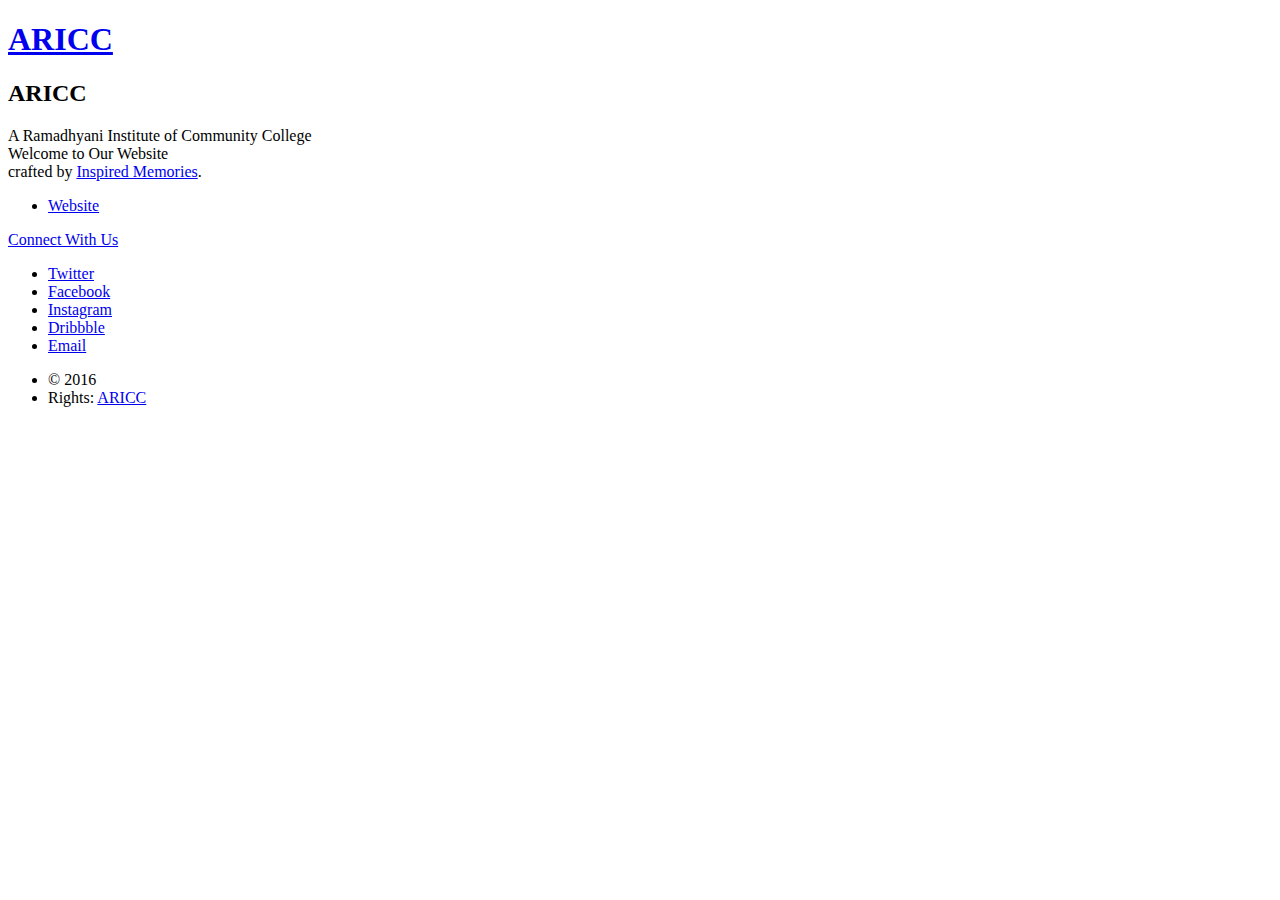
==== commit ca79f716: "Favicon and Meta changes" ====
--- a/index.html
+++ b/index.html
@@ -1,736 +1,76 @@
-<!--
-Author: W3layouts
-Author URL: http://w3layouts.com
-License: Creative Commons Attribution 3.0 Unported
-License URL: http://creativecommons.org/licenses/by/3.0/
--->
-<!DOCTYPE HTML>
+﻿<!DOCTYPE HTML>
+
 <html>
-<head>
-<title>Tuition a Education Category Flat Bootstrap Responsive Website Template | Home :: w3layouts</title>
-<meta name="viewport" content="width=device-width, initial-scale=1">
-<meta http-equiv="Content-Type" content="text/html; charset=utf-8" />
-<meta name="keywords" content="Tuition Responsive web template, Bootstrap Web Templates, Flat Web Templates, Android Compatible web template, 
-Smartphone Compatible web template, free webdesigns for Nokia, Samsung, LG, SonyEricsson, Motorola web design" />
-<script type="application/x-javascript"> addEventListener("load", function() { setTimeout(hideURLbar, 0); }, false); function hideURLbar(){ window.scrollTo(0,1); } </script>
-<link href="css/bootstrap.css" rel='stylesheet' type='text/css' />
-<!-- Custom Theme files -->
-<link href="css/style.css" rel='stylesheet' type='text/css' />	
-<link href="css/swipebox.css" rel='stylesheet' type='text/css' />
-<script src="js/jquery-1.11.1.min.js"></script>
-<script src="js/bootstrap.min.js"></script>
-<script type="text/javascript" src="js/move-top.js"></script>
-<script type="text/javascript" src="js/easing.js"></script>
-<link href='//fonts.googleapis.com/css?family=Open+Sans:400,600,700' rel='stylesheet' type='text/css'>
-<!--/script-->
-<script src="js/modernizr.custom.97074.js"></script>
+	<head>
+		<title>ARICC</title>
+		<meta charset="utf-8" />
+		<meta name="viewport" content="width=device-width, initial-scale=1" />
+		<!--[if lte IE 8]><script src="assets/js/ie/html5shiv.js"></script><![endif]-->
+		<link rel="stylesheet" href="assets/css/main.css" />
+		<!--[if lte IE 8]><link rel="stylesheet" href="assets/css/ie8.css" /><![endif]-->
+		<!--[if lte IE 9]><link rel="stylesheet" href="assets/css/ie9.css" /><![endif]-->
+        <meta name="author" content="Inspired Memories (IMT)" />
+        <meta name="description" content="ARICC is a Community College Where We Provide all the Knowledge to Start your Career in the Medical Field as Pharmacist and to Move on to the Next Level" />
+	    <meta name="keywords" content="Pharmacy Institute, Training Institution, Community College, Tumkur, Koratagere, Community College in tumkur, Jobs Institute, Society, A Ramadhyani Institute of Community College, ARICC, Education Centers in Koratagere" />
 
-<script type="text/javascript">
-			jQuery(document).ready(function($) {
-				$(".scroll").click(function(event){		
-					event.preventDefault();
-					$('html,body').animate({scrollTop:$(this.hash).offset().top},900);
-				});
-			});
-</script>
-	<!--script-->
-<script src="js/jquery.swipebox.min.js"></script> 
-					<script type="text/javascript">
-						jQuery(function($) {
-							$(".swipebox").swipebox();
-						});
-					</script>
+        <!--Favicon-->
+        <link rel="shortcut icon" href="images/favicon.ico" />
+
+        <!--Google Chrome v39 Lollpop Afterwards Mobile Support-->
+        <meta name="theme-color" content="skyblue">
+        <link rel="icon" sizes="192x192" href="images/favicon192.png">
 
 
-</head>
-<body>
-	<!--header-->
-	          <ul class="side_nav">
-							<li><a class="active scroll" href="#home"></a></li>
-							<li><a class="scroll" href="#services"></a></li>
-								<li><a class="scroll" href="#about"></a></li>
-								<li><a class="scroll" href="#program"></a></li>
-								<li><a class="scroll" href="#team"></a></li>
-								<li><a class="scroll" href="#new"></a></li>
-								<li><a class="scroll" href="#gallery"></a></li>
-								<li><a class="scroll" href="#test"></a></li>
-								<li><a class="scroll" href="#contact"></a></li>
-					</ul>
+    </head>
+	<body class="landing">
 
-	<div class="header-section" id="home">
-		<div class="header-top">
-		     <div class="container">
-			   <div class="inner-head">
-			     <p class="col-md-4 mail"><i class="glyphicon glyphicon-envelope"></i><a href="mailto:info@example.com">mail@example.com</a></p>
-			     <p class="col-md-4 phone"><i class="glyphicon glyphicon-earphone"></i> 7758 2068 892</p>
-			     <p class="col-md-4 location"><i class="glyphicon glyphicon-map-marker"></i>16A, Honey Street</p>
-				   <div class="clearfix"></div>
-               </div>
-             </div>
-			 <div class="down"><a class="scroll" href="#about"><img src="images/down.png" alt=""/></a></div>
-       </div>
-			<!--logo-->
-		</div>
-		<!--banner-->
-       <div class="banner">
-			<div class="banner-top">
-			   <h3>Take the First step
-			   to knowledge with us </h3>
-			   <a class="ready" href="#">Ready to get started ? </a>
-		    </div>
-	   </div>
-   <svg id="curveDownColor" xmlns="http://www.w3.org/2000/svg" version="1.1" width="100%" height="100" viewBox="0 0 100 100" preserveAspectRatio="none">
-				<path d="M0 0 C 50 100 80 100 100 0 Z"></path>
-			</svg>
-   <!--start-services-->
-	<div class="services" id="services">
-	 	  <div class="container">
-		  <h3 class="tittle">Services </h3>
-	 		<div class="box2">
-	 		   <div class="col-md-4 s-1"><a href="#">
-	 		   	<div class="view view-fifth">
-                      <i class="glyphicon glyphicon-book"></i>
-                    <div class="mask">
-                        <h4>Vivamus moles tie gravida turpis</h4>
-                        <p>A wonderful serenity has taken possession of my entire soul,  I enjoy with my whole heart.</p>
-                         <p class="p2">A wonderful serenity has taken possession of my entire soul, I enjoy with my whole heart.</p>
-                     </div>
-                    <h3>Fusce lobort<br> iscoram</h3>
-				    </div>
-				  </a>
+		<!-- Page Wrapper -->
+			<div id="page-wrapper">
 
-				</div>
-		<div class="col-md-4 s-2"><a href="#">
-	 		   	<div class="view view-fifth">
-                      <i class="glyphicon glyphicon-pencil"></i>
-                    <div class="mask">
-                        <h4>Vivamus moles tie gravida turpis</h4>
-                        <p>A wonderful serenity has taken possession of my entire soul,  I enjoy with my whole heart.</p>
-                         <p class="p2">A wonderful serenity has taken possession of my entire soul, I enjoy with my whole heart.</p>
-                     </div>
-                    <h3>Fusce lobort<br> iscoram</h3>
-				    </div>
-				  </a>
+				<!-- Header -->
+					<header id="header" class="alt">
+						<h1><a href="index.html">ARICC</a></h1>
+						
+					</header>
 
-				</div>
-			  <div class="col-md-4 s-3"><a href="#">
-	 		   	<div class="view view-fifth">
-                     <i class="glyphicon glyphicon-paperclip"></i>
-                    <div class="mask">
-                        <h4>Vivamus moles tie gravida turpis</h4>
-                        <p>A wonderful serenity has taken possession of my entire soul,  I enjoy with my whole heart.</p>
-                         <p class="p2">A wonderful serenity has taken possession of my entire soul, I enjoy with my whole heart.</p>
-                     </div>
-                    <h3>Fusce lobort<br> iscoram</h3>
-				    </div>
-				  </a>
+				<!-- Banner -->
+					<section id="banner">
+						<div class="inner">
+							<h2>ARICC</h2>
+							<p>A Ramadhyani Institute of Community College<br />
+							Welcome to Our Website<br />
+							crafted by <a href="http://inspiredmemories.in">Inspired Memories</a>.</p>
+							<ul class="actions">
+								<li><a href="home.html" class="button special">Website</a></li>
+							</ul>
+						</div>
+						<a href="#footer" class="more scrolly">Connect With Us</a>
+					</section>
+					
+					<!-- Footer -->
+					<footer id="footer">
+						<ul class="icons">
+							<li><a href="#" class="icon fa-twitter"><span class="label">Twitter</span></a></li>
+							<li><a href="#" class="icon fa-facebook"><span class="label">Facebook</span></a></li>
+							<li><a href="#" class="icon fa-instagram"><span class="label">Instagram</span></a></li>
+							<li><a href="#" class="icon fa-dribbble"><span class="label">Dribbble</span></a></li>
+							<li><a href="#" class="icon fa-envelope-o"><span class="label">Email</span></a></li>
+						</ul>
+						<ul class="copyright">
+							<li>&copy; 2016</li><li>Rights: <a href="http://aricctumkur.com">ARICC</a></li>
+						</ul>
+					</footer>
 
-				</div>
-				<div class="clearfix"></div>
-		     </div>
-	 	    </div>
-	 	</div>
-	<!--end-about-->
-	<!--about-->
-<!--about-->
-	   <div class="about" id="about">
-		     <div class="container">
-			 	<h3 class="tittle ab">About Us</h3>
-				 <div class="about-top">
-				     <div class="col-md-7 info">
-					    <h5>Why Choose Us ?</h5>
-						  <p>The ship set ground on the shore of this uncharted desert isle with Gilligan the Skipper too the millionaire and his wife. These days are all Happy and Free. These days are all share them with me. It's time to put on makeup. It's time to dress up right. It's time to raise the curtain on the Muppet Show tonight.</p>
-					     <section class="ac-container">
-									<div>
-										<input id="ac-1" name="accordion-1" type="checkbox" />
-										<label for="ac-1">Lorem ipsum dolor sit amet</label>
-										<article class="ac-small">
-											<p>Well, the way they make shows is, they make one show. That show's called a pilot. Then they show that show to the people who make shows, and on the strength of that one show they decide if they're going to make more shows.</p>
-										</article>
-									</div>
-									<div>
-										<input id="ac-2" name="accordion-1" type="checkbox" />
-										<label for="ac-2">Lorem ipsum dolor sit amet</label>
-										<article class="ac-medium">
-											<p>Like you, I used to think the world was this great place where everybody lived by the same standards I did, then some kid with a nail showed me I was living in his world, a world where chaos rules not order, a world where righteousness is not rewarded. That's Cesar's world, and if you're not willing to play by his rules, then you're gonna have to pay the price. </p>
-										</article>
-									</div>
-									<div>
-										<input id="ac-3" name="accordion-1" type="checkbox" />
-										<label for="ac-3">Lorem ipsum dolor sit amet</label>
-										<article class="ac-large">
-											<p>You think water moves fast? You should see ice. It moves like it has a mind. Like it knows it killed the world once and got a taste for murder. After the avalanche, it took us a week to climb out. Now, I don't know exactly when we turned on each other, but I know that seven of us survived the slide... and only five made it out. Now we took an oath, that I'm breaking now. We said we'd say it was the snow that killed the other two, but it wasn't. Nature is lethal but it doesn't hold a candle to man. </p>
-										</article>
-									</div>
-									<div>
-										<input id="ac-4" name="accordion-1" type="checkbox" />
-										<label for="ac-4">Lorem ipsum dolor sit amet</label>
-										<article class="ac-large">
-											<p>You see? It's curious. Ted did figure it out - time travel. And when we get back, we gonna tell everyone. How it's possible, how it's done, what the dangers are. But then why fifty years in the future when the spacecraft encounters a black hole does the computer call it an 'unknown entry event'? Why don't they know? If they don't know, that means we never told anyone. And if we never told anyone it means we never made it back. Hence we die down here. Just as a matter of deductive logic. </p>
-										</article>
-									</div>
-								</section>
+			</div>
 
-								<div class="ab-bottom">
-								   <h5>Who we are</h5>
-								   <p>Lorem ipsum dolor sit amet, consectetur adipiscing elit. Morbi eu interdum diam. Donec interdum porttitor risus non bibendum.Lorem ipsum dolor sit amet, consectetur adipiscing elit. Morbi eu interdum diam. Donec interdum porttitor risus non bibendum.</p>
-								</div>
-								 
-					   </div>
-				       <div class="col-md-5 ab-text">
-					     <img src="images/ab.jpg" alt=""/>
-						 <div class="quote-author-info padding5"><p>There are many variations of passages of Lorem Ipsum available, but the majority some lorem.</p>
-						<div class="author-title"><span class="author-designation">Students,</span>Selena,Adaline</div>
-						</div>
-					   </div>
-                       <div class="clearfix"></div>
-					</div>
-									
-				 </div>
-			 </div>
-	<!--//about-->
+		<!-- Scripts -->
+			<script src="assets/js/jquery.min.js"></script>
+			<script src="assets/js/jquery.scrollex.min.js"></script>
+			<script src="assets/js/jquery.scrolly.min.js"></script>
+			<script src="assets/js/skel.min.js"></script>
+			<script src="assets/js/util.js"></script>
+			<!--[if lte IE 8]><script src="assets/js/ie/respond.min.js"></script><![endif]-->
+			<script src="assets/js/main.js"></script>
 
-			   <svg id="curveDownColor1" xmlns="http://www.w3.org/2000/svg" version="1.1" width="100%" height="100" viewBox="0 0 100 100" preserveAspectRatio="none">
-				<path  d="M0 0 C 50 100 80 100 100 0 Z"></path>
-			</svg>
-			<!--//about-->
-		<!--programs-->
- <div class="programs" id="program">
-            <div class="col-md-7 grid_1_left">
-              <h3 class="tittle pro">Programs</h3>
-		      <div class="but_list">
-		       <div class="bs-example bs-example-tabs" role="tabpanel" data-example-id="togglable-tabs">
-				<ul id="myTab" class="nav nav-tabs nav-tabs1" role="tablist">
-				  <li role="presentation" class="active"><a href="#home" id="home-tab" role="tab" data-toggle="tab" aria-controls="home" aria-expanded="true">Day 1&nbsp;&nbsp;&nbsp;31-08-2015</a></li>
-				  <li role="presentation"><a href="#profile" role="tab" id="profile-tab" data-toggle="tab" aria-controls="profile">Day 2&nbsp;&nbsp;&nbsp;01-09-2015</a></li>
-				  <li role="presentation"><a href="#profile1" role="tab" id="profile-tab1" data-toggle="tab" aria-controls="profile1">Day 3&nbsp;&nbsp;&nbsp;05-09-2015</a></li>
-				</ul>
-			<div id="myTabContent" class="tab-content">
-			  <div role="tabpanel" class="tab-pane fade in active" id="home" aria-labelledby="home-tab">
-			    <div class="events_box">
-			    	<div class="event_left"><div class="event_left-item">
-			    		<div class="icon_2"><i class="glyphicon glyphicon-time"></i>09:00 - 10:30</div>
-			    		<div class="icon_2"><i class="glyphicon glyphicon-send"></i>Room A</div>
-			    		<div class="icon_2">
-			    		  <div class="speaker">
-			    			  <i class="glyphicon glyphicon-user"></i>
-			    			  <div class="speaker_item">
-			    			     <a href="#">Lorem Ipsum</a>
-			    			  </div>
-			    			  <div class="clearfix"></div></div>
-			    		  </div>
-			    		</div>
-			    	</div>
-			    	<div class="event_right">
-			    		  <h3><a href="#">Welcoming and introduction</a></h3>
-						  <p>Contrary to popular belief, Lorem Ipsum is not simply random text. It has roots in a piece of classical Latin literature <a class="button" href="#"><img src="images/read.png" alt=""></a></p>
-						  <img src="images/t7.jpg" class="img-responsive" alt=""/>	
-		    	    </div>
-		    	    <div class="clearfix"></div>
-			   </div>
-			   <div class="events_box">
-			    	<div class="event_left"><div class="event_left-item">
-			    		<div class="icon_2"><i class="glyphicon glyphicon-time"></i>09:00 - 10:30</div>
-			    		<div class="icon_2"><i class="glyphicon glyphicon-send"></i>Room A</div>
-			    		<div class="icon_2">
-			    		  <div class="speaker">
-			    			  <i class="glyphicon glyphicon-user"></i>
-			    			  <div class="speaker_item">
-			    			     <a href="#">Lorem Ipsum</a>
-			    			  </div>
-			    			  <div class="clearfix"></div></div>
-			    		  </div>
-			    		</div>
-			    	</div>
-			    	<div class="event_right">
-			    		  <h3><a href="#">Vivamus moles tie gravida</a></h3>
-						  <p>Contrary to popular belief, Lorem Ipsum is not simply random text. It has roots in a piece of classical Latin literature <a class="button" href="#"><img src="images/read.png" alt=""></a></p>
-						  <img src="images/t9.jpg" class="img-responsive" alt=""/>	
-		    	    </div>
-		    	    <div class="clearfix"></div>
-			   </div>
-			  </div>
-			  <div role="tabpanel" class="tab-pane fade" id="profile" aria-labelledby="profile-tab">
-			    <div class="events_box">
-			    	<div class="event_left"><div class="event_left-item">
-			    		<div class="icon_2"><i class="glyphicon glyphicon-time"></i>09:00 - 10:30</div>
-			    		<div class="icon_2"><i class="glyphicon glyphicon-send"></i>Room A</div>
-			    		<div class="icon_2">
-			    		  <div class="speaker">
-			    			  <i class="glyphicon glyphicon-user"></i>
-			    			  <div class="speaker_item">
-			    			     <a href="#">Lorem Ipsum</a>
-			    			  </div>
-			    			  <div class="clearfix"></div></div>
-			    		  </div>
-			    		</div>
-			    	</div>
-			    	<div class="event_right">
-			    		  <h3><a href="#">Contrary to popular belief</a></h3>
-						  <p>Contrary to popular belief, Lorem Ipsum is not simply random text. It has roots in a piece of classical Latin literature <a class="button" href="#"><img src="images/read.png" alt=""></a></p>
-						  <img src="images/t9.jpg" class="img-responsive" alt=""/>	
-		    	    </div>
-		    	    <div class="clearfix"></div>
-			   </div>
-			   <div class="events_box">
-			    	<div class="event_left"><div class="event_left-item">
-			    		<div class="icon_2"><i class="glyphicon glyphicon-time"></i>09:00 - 10:30</div>
-			    		<div class="icon_2"><i class="glyphicon glyphicon-send"></i>Room A</div>
-			    		<div class="icon_2">
-			    		  <div class="speaker">
-			    			  <i class="glyphicon glyphicon-user"></i>
-			    			  <div class="speaker_item">
-			    			     <a href="#">Lorem Ipsum</a>
-			    			  </div>
-			    			  <div class="clearfix"></div></div>
-			    		  </div>
-			    		</div>
-			    	</div>
-			    	<div class="event_right">
-			    		  <h3><a href="#">Lorem Ipsum is not simply</a></h3>
-						  <p>Contrary to popular belief, Lorem Ipsum is not simply random text. It has roots in a piece of classical Latin literature <a class="button" href="#"><img src="images/read.png" alt=""></a></p>
-						  <img src="images/t7.jpg" class="img-responsive" alt=""/>	
-		    	    </div>
-		    	    <div class="clearfix"></div>
-			   </div>
-			</div>
-			<div role="tabpanel" class="tab-pane fade" id="profile1" aria-labelledby="profile-tab1">
-			    <div class="events_box">
-			    	<div class="event_left"><div class="event_left-item">
-			    		<div class="icon_2"><i class="glyphicon glyphicon-time"></i>09:00 - 10:30</div>
-			    		<div class="icon_2"><i class="glyphicon glyphicon-send"></i>Room A</div>
-			    		<div class="icon_2">
-			    		  <div class="speaker">
-			    			  <i class="glyphicon glyphicon-user"></i>
-			    			  <div class="speaker_item">
-			    			     <a href="#">Lorem Ipsum</a>
-			    			  </div>
-			    			  <div class="clearfix"></div></div>
-			    		  </div>
-			    		</div>
-			    	</div>
-			    	<div class="event_right">
-			    		  <h3><a href="#">Welcoming and introduction</a></h3>
-						  <p>Contrary to popular belief, Lorem Ipsum is not simply random text. It has roots in a piece of classical Latin literature <a class="button" href="#"><img src="images/read.png" alt=""></a></p>
-						  <img src="images/t7.jpg" class="img-responsive" alt=""/>	
-		    	    </div>
-		    	    <div class="clearfix"></div>
-			   </div>
-			   <div class="events_box">
-			    	<div class="event_left"><div class="event_left-item">
-			    		<div class="icon_2"><i class="glyphicon glyphicon-time"></i>09:00 - 10:30</div>
-			    		<div class="icon_2"><i class="glyphicon glyphicon-send"></i>Room A</div>
-			    		<div class="icon_2">
-			    		  <div class="speaker">
-			    			  <i class="glyphicon glyphicon-user"></i>
-			    			  <div class="speaker_item">
-			    			     <a href="#">Lorem Ipsum</a>
-			    			  </div>
-			    			  <div class="clearfix"></div></div>
-			    		  </div>
-			    		</div>
-			    	</div>
-			    	<div class="event_right">
-			    		  <h3><a href="#">Contrary to popular belief</a></h3>
-						  <p>Contrary to popular belief, Lorem Ipsum is not simply random text. It has roots in a piece of classical Latin literature <a class="button" href="#"><img src="images/read.png" alt=""></a></p>
-						  <img src="images/t9.jpg" class="img-responsive" alt=""/>	
-		    	    </div>
-		    	    <div class="clearfix"></div>
-			    </div>
-			   </div>
-		     </div>
-		    </div>
-		   </div>
-      </div>
-            <div class="col-md-5 news">
-             </div>
- 
-      <div class="clearfix"> </div>
-    </div>
-<!--team-starts-->
-	<div class="team" id="team">
-		<div class="container">
-				<h3 class="tittle ab">Our Teachers</h3>
-			<div class="team-bottom">
-				<div class="col-md-3 team-left">
-					<a href="#">
-						<img src="images/l1.jpg" alt="">
-						<div class="captn">
-							<h4>Jane Doe</h4>
-							<p>Nam id urna ipsum</p>
-						</div>
-						<div class="team-text">
-							<h5>Jane Doe</h5>
-							<p>Nam id urna ipsum</p>
-						</div>
-					</a>					
-				</div>
-				<div class="col-md-3 team-left ">
-					<a href="#">
-						<img src="images/l2.jpg" alt="">
-						<div class="captn">
-							<h4>Adaline</h4>
-							<p>Nam id urna ipsum</p>
-						</div>
-						<div class="team-text">
-							<h5>Adaline</h5>
-							<p>Nam id urna ipsum</p>
-						</div>
-					</a>					
-				</div>
-				<div class="col-md-3 team-left ">
-					<a href="#">
-						<img src="images/l3.jpg" alt="">
-						<div class="captn">
-							<h4>Selena</h4>
-							<p>Nam id urna ipsum</p>
-						</div>
-						<div class="team-text">
-							<h5>Selena</h5>
-							<p>Nam id urna ipsum</p>
-						</div>
-					</a>					
-				</div>
-				<div class="col-md-3 team-left ">
-					<a href="#">
-						<img src="images/l4.jpg" alt="">
-						<div class="captn">
-							<h4>Thomas</h4>
-							<p>Nam id urna ipsum</p>
-						</div>
-						<div class="team-text">
-							<h5>Thomas</h5>
-							<p>Nam id urna ipsum</p>
-						</div>
-					</a>					
-				</div>
-				<div class="clearfix"></div>
-			</div>
-		</div>
-	</div>
-	   <svg id="curveDownColor2" xmlns="http://www.w3.org/2000/svg" version="1.1" width="100%" height="100" viewBox="0 0 100 100" preserveAspectRatio="none">
-				<path  d="M0 0 C 50 100 80 100 100 0 Z"></path>
-			</svg>
-	<!--//team-end-->
-<!--start-news-->
-		<div class="news-main" id="new">
-		    <div class="container">
-				<h3 class="tittle two">Our News</h3>
-			 <div class="news-article">
-			  <div class="col-md-6 article-post">
-				<a href="#" ><img src="images/n1.jpg" alt="img07"/></a>
-				<div class="col-md-3 post-meta">
-					<div class="meta-icon">
-						<div class="pic">
-						 	  <a href="#" ><i class="glyphicon glyphicon-picture"></i></a>
-						</div>
-					</div>
-					<ul class="ad-info">
-					     <li>21 Sep'15</li>
-						 <li> <a href="#">Author</a></li>
-						 <li> <a href="#">24 Comments</a></li>
-					</ul>
-					<div class="clearfix"> </div>
-				  </div>
-				<div class="col-md-9 post-details">
-					<a href="#"><h3>Lorem Aliquam volutpat</h3></a>
-					<p>Nam nec tellus a odio tincidunt auctor a ornare odio. Sed non  mauris vitae erat consequat auctor eu in elit. Class aptent taciti sociosqu ad litora torquent per conubia nostra, per inceptos himenaeos. Mauris in erat justo.</p>
-					<div class="read">
-						<a class="button" href="#"><img src="images/read.png" alt="" /></a>
-					</div>
-
-				</div>
-				<!--post-details-->	
-				<div class="clearfix"> </div>
-				</div>	
-				 <div class="col-md-6 article-post">
-				<a href="#" ><img src="images/n2.jpg" alt="img07"/></a>
-				<div class="col-md-3 post-meta">
-					<div class="meta-icon">
-						<div class="pic">
-						 	<a href="#" ><i class="glyphicon glyphicon-picture"></i></a>
-						</div>
-					</div>
-					<ul class="ad-info">
-					     <li>21 Oct'15</li>
-						 <li> <a href="#">Author</a></li>
-						 <li> <a href="#">24 Comments</a></li>
-					</ul>
-					<div class="clearfix"> </div>
-				  </div>
-				<div class="col-md-9 post-details">
-					<a href="#"><h3>Lorem Aliquam volutpat</h3></a>
-					<p>Nam nec tellus a odio tincidunt auctor a ornare odio. Sed non  mauris vitae erat consequat auctor eu in elit. Class aptent taciti sociosqu ad litora torquent per conubia nostra, per inceptos himenaeos. Mauris in erat justo.</p>
-					<div class="read">
-						<a class="button" href="#"><img src="images/read.png" alt="" /></a>
-					</div>
-
-				</div>
-				<!--post-details-->	
-				<div class="clearfix"> </div>
-				</div>	
-			    <div class="clearfix"> </div>				
-			</div>
-				 <div class="news-article second">
-			  <div class="col-md-6 article-post">
-				<a href="#" ><img src="images/n3.jpg" alt="img07"/></a>
-				<div class="col-md-3 post-meta">
-					<div class="meta-icon">
-						<div class="pic">
-						 	  <a href="#" ><i class="glyphicon glyphicon-picture"></i></a>
-						</div>
-					</div>
-					<ul class="ad-info">
-					     <li>21 Sep'15</li>
-						 <li> <a href="#">Author</a></li>
-						 <li> <a href="#">24 Comments</a></li>
-					</ul>
-					<div class="clearfix"> </div>
-				  </div>
-				<div class="col-md-9 post-details">
-					<a href="#"><h3>Lorem Aliquam volutpat</h3></a>
-					<p>Nam nec tellus a odio tincidunt auctor a ornare odio. Sed non  mauris vitae erat consequat auctor eu in elit. Class aptent taciti sociosqu ad litora torquent per conubia nostra, per inceptos himenaeos. Mauris in erat justo.</p>
-					<div class="read">
-						<a class="button" href="#"><img src="images/read.png" alt="" /></a>
-					</div>
-
-				</div>
-				<!--post-details-->	
-				<div class="clearfix"> </div>
-				</div>	
-				 <div class="col-md-6 article-post">
-				<a href="#" ><img src="images/n4.jpg" alt="img07"/></a>
-				<div class="col-md-3 post-meta">
-					<div class="meta-icon">
-						<div class="pic">
-						 	<a href="#" ><i class="glyphicon glyphicon-picture"></i></a>
-						</div>
-					</div>
-					<ul class="ad-info">
-					     <li>21 Oct'15</li>
-						 <li> <a href="#">Author</a></li>
-						 <li> <a href="#">24 Comments</a></li>
-					</ul>
-					<div class="clearfix"> </div>
-				  </div>
-				<div class="col-md-9 post-details">
-					<a href="#"><h3>Lorem Aliquam volutpat</h3></a>
-					<p>Nam nec tellus a odio tincidunt auctor a ornare odio. Sed non  mauris vitae erat consequat auctor eu in elit. Class aptent taciti sociosqu ad litora torquent per conubia nostra, per inceptos himenaeos. Mauris in erat justo.</p>
-					<div class="read">
-						<a class="button" href="#"><img src="images/read.png" alt="" /></a>
-					</div>
-
-				</div>
-				<!--post-details-->	
-				<div class="clearfix"> </div>
-				</div>	
-			    <div class="clearfix"> </div>				
-			</div>
-		</div>
-	</div>
-<!--start-gallery-->
-<div class="gallery" id="gallery">
-	<div class="container">
-		       <h3 class="tittle">Gallery</h3>
-			<div class="top-gallery">
-				<div class="col-md-4 gallery-grid gallery1">
-					<a href="images/n4.jpg" class="swipebox"><img src="images/n4.jpg" class="img-responsive" alt="/">
-						<div class="textbox">
-							<h4>Tuition</h4>
-							<p>Welcome</p>
-							
-						</div>
-				</a>
-				</div>
-				<div class="col-md-4 gallery-grid gallery1">
-					<a href="images/n3.jpg" class="swipebox"><img src="images/n2.jpg" class="img-responsive" alt="/">
-						<div class="textbox">
-							<h4>Tuition</h4>
-							<p>Welcome</p>
-						
-						</div>
-				</a>
-				</div>
-				<div class="col-md-4 gallery-grid gallery1">
-					<a href="images/n5.jpg" class="swipebox"><img src="images/n5.jpg" class="img-responsive" alt="/">
-						<div class="textbox">
-							<h4>Tuition</h4>
-							<p>Welcome</p>
-							
-						</div>
-				</a>
-				</div>
-				<div class="col-md-4 gallery-grid gallery1">
-					<a href="images/n1.jpg" class="swipebox"><img src="images/n1.jpg" class="img-responsive" alt="/">
-						<div class="textbox">
-							<h4>Tuition</h4>
-							<p>Welcome</p>
-							
-						</div>
-				</a>
-				</div>
-				<div class="col-md-4 gallery-grid gallery1">
-					<a href="images/n3.jpg" class="swipebox"><img src="images/n3.jpg" class="img-responsive" alt="/">
-						<div class="textbox">
-							<h4>Tuition</h4>
-							<p>Welcome</p>
-							
-						</div>
-					</a>
-				</div>
-				<div class="col-md-4 gallery-grid gallery1">
-					<a href="images/n6.jpg" class="swipebox"><img src="images/n6.jpg" class="img-responsive" alt="/">
-						<div class="textbox">
-							<h4>Tuition</h4>
-							<p>Welcome</p>
-					   </div>
-				   </a>
-				</div>
-				<div class="clearfix"> </div>
-			</div>
-		</div>	
-	</div>
-	<!--//gallery-->
-<!--start-testimonial-->
-		<div class="testimonial" id="test">
-	        <div class="container">
-			   <h3 class="tittle ab">Testimonials</h3>
-		      <div class="wmuSlider example1">
-							   <div class="wmuSliderWrapper">
-								   <article style="position: absolute; width: 100%; opacity: 0;">
-								   	<div class="grid-matter-bottom">
-								   		<div class="col-sm-8 testimonilal_left">
-								   			<h3>Auth<span class="m_5">or</span></h3>
-											<p><span class="quotes"> </span>Enjoy a New Yacht
-											Discover New Places and
-											Feel Happy,to Share  
-											Every One...<span class="quote_down"></span></p>
-										</div>
-										<div class="col-sm-4">
-										  <div class="testimonilal_right">
-											<img class="img-responsive" src="images/c1.jpg" alt="" />
-										  </div>
-										</div>
-										<div class="clearfix"> </div>
-									 </div>
-								 	</article>
-								 	 <article style="position: absolute; width: 100%; opacity: 0;">
-								 	   <div class="grid-matter-bottom">
-								   		<div class="col-sm-8 testimonilal_left">
-								   			<h3>Auth<span class="m_5">or</span></h3>
-											<p><span class="quotes"> </span>Enjoy a New Yacht
-											Discover New Places and
-											Feel Happy,to Share  
-											Every One...<span class="quote_down"></span></p>
-										</div>
-										<div class="col-sm-4">
-										  <div class="testimonilal_right">
-											<img class="img-responsive" src="images/c2.jpg" alt="" />
-										  </div>
-										</div>
-										<div class="clearfix"> </div>
-									 </div>
-								 	</article>
-								 	 <article style="position: absolute; width: 100%; opacity: 0;">
-								 	 	<div class="grid-matter-bottom">
-								   		<div class="col-sm-8 testimonilal_left">
-								   			<h3>Auth<span class="m_5">or</span></h3>
-										<p><span class="quotes"> </span>Enjoy a New Yacht
-											Discover New Places and
-											Feel Happy,to Share  
-											Every One...<span class="quote_down"></span></p>
-										</div>
-										<div class="col-sm-4">
-										  <div class="testimonilal_right">
-											<img class="img-responsive" src="images/c1.jpg" alt="" />
-										  </div>
-										</div>
-										<div class="clearfix"> </div>
-									 </div>
-								 	</article>
-								 </div>
-				         </div>
-				            <script src="js/jquery.wmuSlider.js"></script> 
-							  <script>
-				       			$('.example1').wmuSlider();         
-				   		     </script> 	           	         
-		   </div>
-    </div>
-
-			   <svg id="curveDownColor1" xmlns="http://www.w3.org/2000/svg" version="1.1" width="100%" height="100" viewBox="0 0 100 100" preserveAspectRatio="none">
-				<path  d="M0 0 C 50 100 80 100 100 0 Z"></path>
-			</svg>
-<!--contact -->
-			 <div id="contact" class="contact">
-				<div class="container">
-				   <h3 class="tittle">Contact Us</h3>
-					 <div class="col-md-6 box">
-                          <!--contact-form-->
-						<form>
-							<p class="your-para">Your Name :</p>
-							<input type="text" value="" onfocus="this.value='';" onblur="if (this.value == '') {this.value ='';}">
-							<p class="your-para">Your Mail :</p>
-							<input type="text" value="" onfocus="this.value='';" onblur="if (this.value == '') {this.value ='';}">
-							<p class="your-para">Your Message :</p>
-							<textarea cols="77" rows="6" onfocus="this.value='';" onblur="if (this.value == '') {this.value = '';}"></textarea>
-
-                                <ul class="actions">
-									<li><input type="submit" class="style1" value="Send" /></li>
-									<li><input type="reset" class="style2" value="Reset" /></li>
-								</ul>			
-						   </form>
-				        </div>
-						 <div class="col-md-6 contact-info">
-						       <h6>Lorem ut perspiciatis unde omnis iste natus error sit voluptatem accusantium dolor.</h6>
-							   <p>Lorem ipsum dolor sit amet. Ut enim ad minim veniam, quis nostrud exercitation ullamco laboris nisi ut aliquip ex ea commodo consequat. Excepteur sint occaecat cupidatat non proident, iece of classical Latin literature from 45 BC, making it over 2000 years old.</p>
-								<div class="con-text">
-										<address>
-								  <strong>Twitter, Inc.</strong><br>
-								  795 Folsom Ave, Suite 600<br>
-								  San Francisco, CA 94107<br>
-								  <abbr title="Phone">P :</abbr> (123) 456-7890
-								</address>
-								<address>
-								  <strong>Full Name</strong><br>
-								  <a href="mailto:info@example.com">mail@example.com</a>
-							   </address>
-
-								</div>
-							</div>
-					   <div class="clearfix"> </div>
-		           </div>
-			    </div>
-          <!--//contact-->
-
-	   <div class="copy">
-		   <p>&copy; 2016 Tuition. All Rights Reserved | Design by <a href="http://w3layouts.com/">W3layouts</a> </p>
-	   </div>
-	<!--start-smooth-scrolling-->
-			<script type="text/javascript">
-								jQuery(document).ready(function($) {
-									$(".scroll").click(function(event){		
-										event.preventDefault();
-										$('html,body').animate({scrollTop:$(this.hash).offset().top},1000);
-									});
-								});
-								</script>
-							<!--start-smoth-scrolling-->
-						<script type="text/javascript">
-									$(document).ready(function() {
-										/*
-										var defaults = {
-								  			containerID: 'toTop', // fading element id
-											containerHoverID: 'toTopHover', // fading element hover id
-											scrollSpeed: 1200,
-											easingType: 'linear' 
-								 		};
-										*/
-										
-										$().UItoTop({ easingType: 'easeOutQuart' });
-										
-									});
-								</script>
-		<a href="#home" id="toTop" class="scroll" style="display: block;"> <span id="toTopHover" style="opacity: 1;"> </span></a>
-
-</body>
+	</body>
 </html>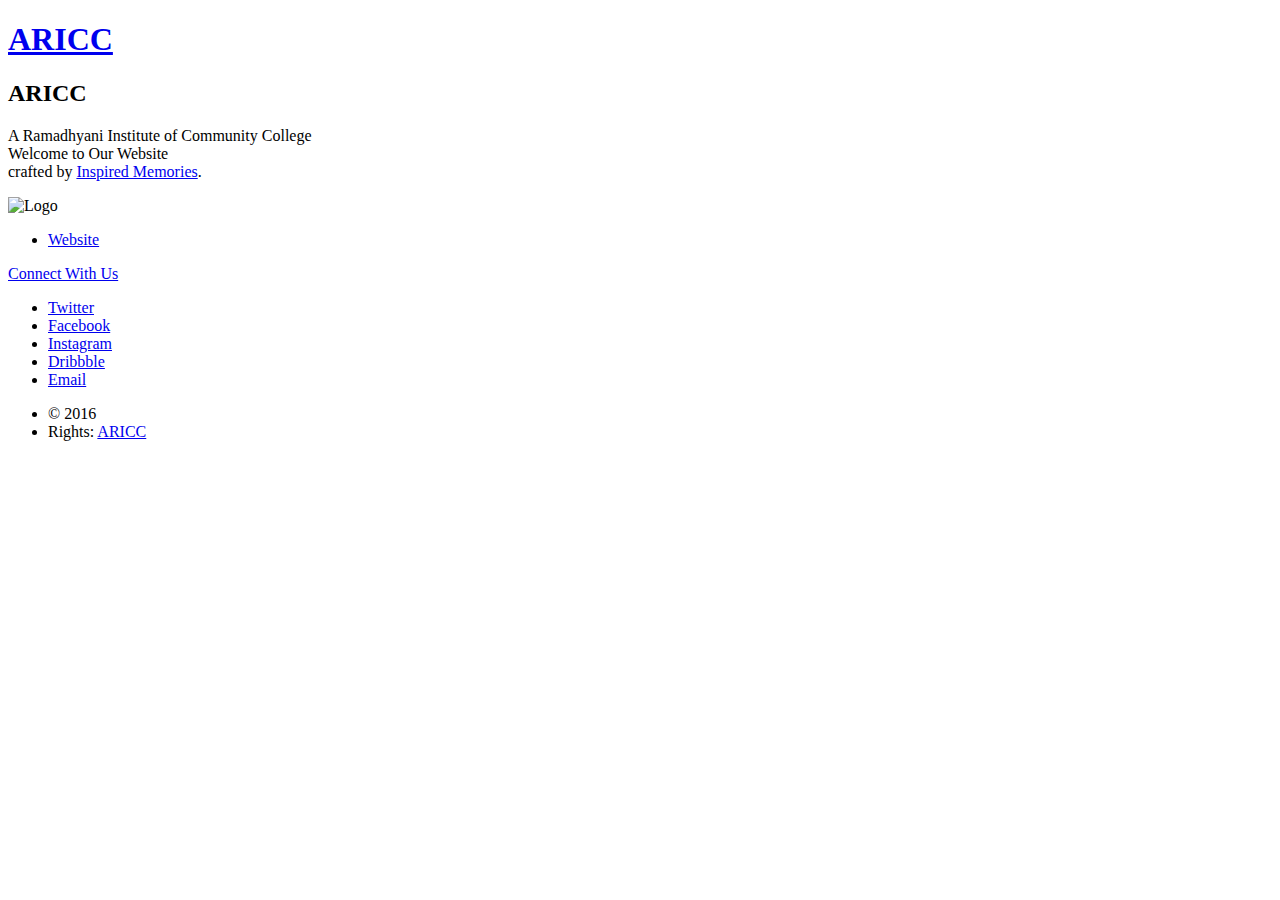
==== commit 80fdc892: "Few NAV Link Changes" ====
--- a/index.html
+++ b/index.html
@@ -20,15 +20,17 @@
         <meta name="theme-color" content="skyblue">
         <link rel="icon" sizes="192x192" href="images/favicon192.png">
 
-
     </head>
 	<body class="landing">
-
+        <audio autoplay loop>
+            <source src="assets/audio/welcome.mp3" type="audio/mpeg" />
+        </audio>
 		<!-- Page Wrapper -->
 			<div id="page-wrapper">
 
 				<!-- Header -->
 					<header id="header" class="alt">
+                        
 						<h1><a href="index.html">ARICC</a></h1>
 						
 					</header>
@@ -39,10 +41,11 @@
 							<h2>ARICC</h2>
 							<p>A Ramadhyani Institute of Community College<br />
 							Welcome to Our Website<br />
-							crafted by <a href="http://inspiredmemories.in">Inspired Memories</a>.</p>
-							<ul class="actions">
-								<li><a href="home.html" class="button special">Website</a></li>
-							</ul>
+							crafted by <a href="http://inspiredmemories.in">Inspired Memories</a>.</p>							
+                            <img src="images/logo.png" alt="Logo" />
+                            <ul class="actions">
+                                <li><a href="home.html" class="button special">Website</a></li>
+                            </ul>
 						</div>
 						<a href="#footer" class="more scrolly">Connect With Us</a>
 					</section>
